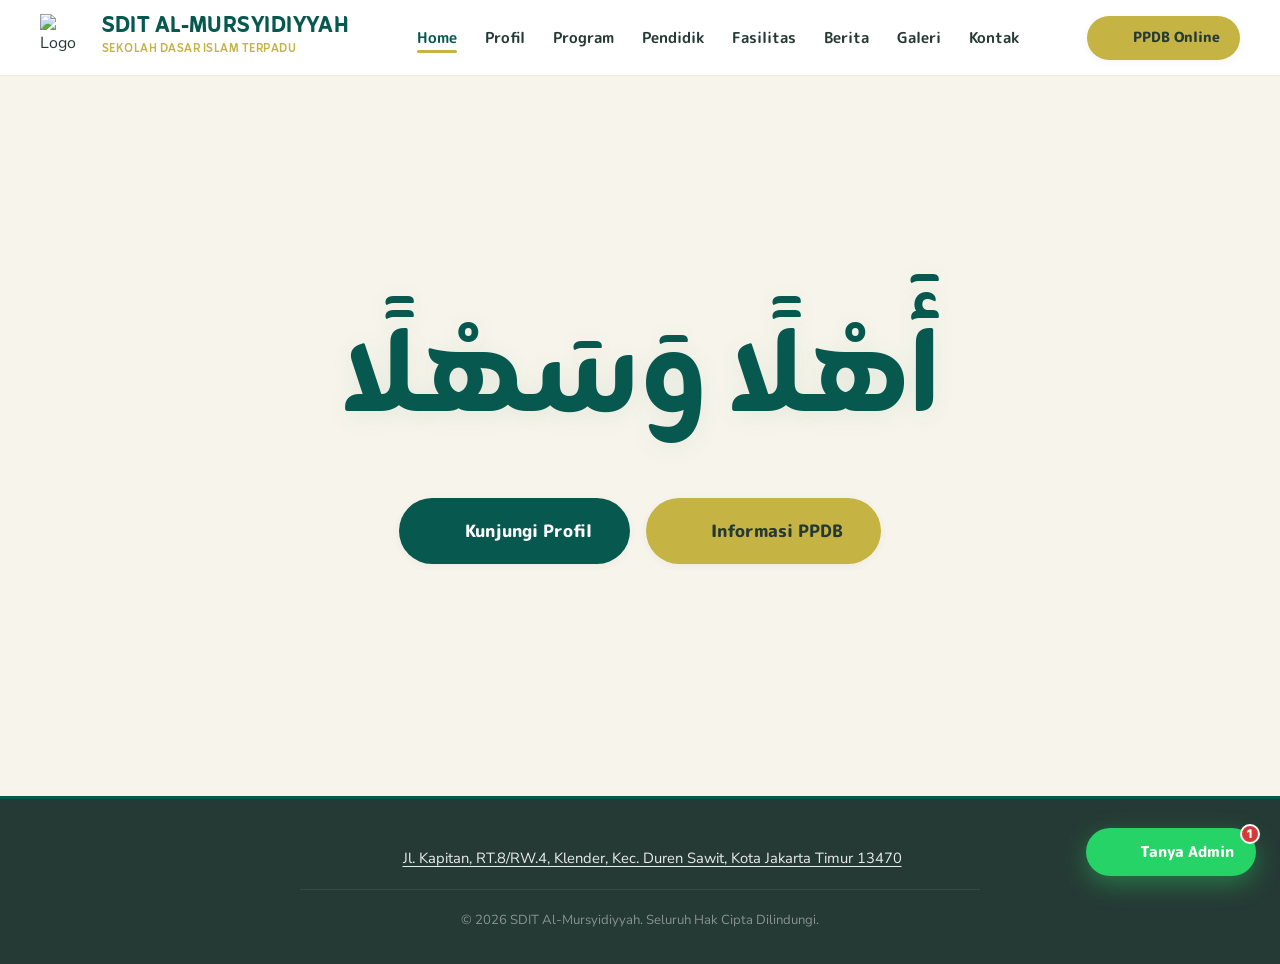
==== index.html @ 0f5ece5f "feat(kerangka): Rilis kerangka website profil sekolah & PPDB SDIT Al-Mursyidiyyah (WhatsApp resmi: 0" ====
<!DOCTYPE html>
<html lang="id">
<head>
  <meta charset="UTF-8">
  <meta name="viewport" content="width=device-width, initial-scale=1.0">
  <meta name="description" content="SDIT Al-Mursyidiyyah — Cendekia Beriman yang Berakhlak Mulia. Sekolah Dasar Islam Terpadu modern, unggul dalam iman, akhlak, dan ilmu pengetahuan.">
  <title>SDIT Al-Mursyidiyyah — Cendekia Beriman yang Berakhlak Mulia</title>

  <!-- Google Fonts: M PLUS Rounded 1c (ExtraBold 800), Nunito Sans & Zain (Arabic) -->
  <link rel="preconnect" href="https://fonts.googleapis.com">
  <link rel="preconnect" href="https://fonts.gstatic.com" crossorigin>
  <link href="https://fonts.googleapis.com/css2?family=M+PLUS+Rounded+1c:wght@700;800;900&family=Nunito+Sans:ital,wght@0,400;0,600;0,700;0,800;1,400;1,600&family=Zain:wght@400;700;800;900&display=swap" rel="stylesheet">

  <!-- Lucide Icons -->
  <script src="https://unpkg.com/lucide@latest" defer></script>

  <!-- Stylesheet -->
  <link rel="stylesheet" href="assets/css/style.css?v=3.6">
  <link rel="icon" type="image/png" href="assets/img/logo-transparent.png">
</head>
<body>

  <!-- Navbar -->
  <header class="navbar">
    <div class="container navbar-inner">
      <a href="index.html" class="brand">
        <img src="assets/img/logo-transparent.png" alt="Logo SDIT Al-Mursyidiyyah" class="brand-logo">
        <div class="brand-text">
          <span class="brand-title">SDIT AL-MURSYIDIYYAH</span>
          <span class="brand-subtitle">Sekolah Dasar Islam Terpadu</span>
        </div>
      </a>

      <nav>
        <ul class="nav-menu">
          <li><a href="index.html" class="nav-link active">Home</a></li>
          <li><a href="profil.html" class="nav-link">Profil</a></li>
          <li><a href="program.html" class="nav-link">Program</a></li>
          <li><a href="guru.html" class="nav-link">Pendidik</a></li>
          <li><a href="fasilitas.html" class="nav-link">Fasilitas</a></li>
          <li><a href="berita.html" class="nav-link">Berita</a></li>
          <li><a href="galeri.html" class="nav-link">Galeri</a></li>
          <li><a href="kontak.html" class="nav-link">Kontak</a></li>
        </ul>
      </nav>

      <div class="nav-cta">
        <a href="ppdb.html" class="btn btn-gold btn-sm">
          <i data-lucide="graduation-cap" style="width:16px;height:16px;"></i>
          PPDB Online
        </a>
      </div>

      <button class="nav-toggle" aria-label="Buka Menu Navigasi">
        <i data-lucide="menu" style="width:28px;height:28px;"></i>
      </button>
    </div>

    <!-- Mobile Navigation Drawer -->
    <div class="mobile-nav">
      <ul class="mobile-nav-list">
        <li><a href="index.html" class="mobile-nav-link active">Home</a></li>
        <li><a href="profil.html" class="mobile-nav-link">Profil Sekolah</a></li>
        <li><a href="program.html" class="mobile-nav-link">Program Pendidikan</a></li>
        <li><a href="guru.html" class="mobile-nav-link">Tenaga Pendidik</a></li>
        <li><a href="fasilitas.html" class="mobile-nav-link">Fasilitas</a></li>
        <li><a href="berita.html" class="mobile-nav-link">Berita & Kegiatan</a></li>
        <li><a href="galeri.html" class="mobile-nav-link">Galeri Foto</a></li>
        <li><a href="kontak.html" class="mobile-nav-link">Kontak</a></li>
      </ul>
      <a href="ppdb.html" class="btn btn-gold" style="width:100%;">
        <i data-lucide="graduation-cap" style="width:18px;height:18px;"></i>
        Daftar PPDB Online
      </a>
    </div>
  </header>

  <main>
    <!-- WELCOME (Ahlan wa Sahlan) -->
    <section class="welcome-strip welcome-hero">
      <div class="container">
        <div class="welcome-inner">
          <h1 class="welcome-arabic typewriter-welcome" dir="rtl" lang="ar" aria-label="أَهْلًا وَسَهْلًا">
            <span class="typewriter-text" id="ahlanTypewriter">أَهْلًا وَسَهْلًا</span>
          </h1>
          <div class="btn-group" style="margin-top: 2.25rem; justify-content: center;">
            <a href="profil.html" class="btn btn-primary btn-lg">
              <i data-lucide="compass" style="width:18px;height:18px;"></i>
              Kunjungi Profil
            </a>
            <a href="ppdb.html" class="btn btn-gold btn-lg">
              <i data-lucide="user-plus" style="width:18px;height:18px;"></i>
              Informasi PPDB
            </a>
          </div>
        </div>
      </div>
    </section>
  </main>

  <!-- FOOTER -->
  <footer class="footer">
    <div class="container">
      <div class="footer-simple">
        <div class="footer-simple-contact">
          <a href="https://www.google.com/maps/search/?api=1&query=SDIT+Al-Mursyidiyyah+Klender+Duren+Sawit+Jakarta+Timur" target="_blank" title="Buka di Google Maps">
            <i data-lucide="map-pin" style="width:16px;height:16px;color:var(--color-gold);flex-shrink:0;"></i>
            <span>Jl. Kapitan, RT.8/RW.4, Klender, Kec. Duren Sawit, Kota Jakarta Timur 13470</span>
          </a>
        </div>

        <div class="footer-simple-bottom">
          © 2026 SDIT Al-Mursyidiyyah. Seluruh Hak Cipta Dilindungi.
        </div>
      </div>
    </div>
  </footer>

  <!-- WhatsApp Floating Pill -->
  <a href="https://wa.me/6281380327256?text=Halo%20SDIT%20Al-Mursyidiyyah,%20saya%20ingin%20bertanya%20informasi%20sekolah" target="_blank" class="whatsapp-float">
    <i data-lucide="message-circle" style="width:20px;height:20px;"></i>
    <span>Chat WhatsApp</span>
  </a>

  <!-- Scripts -->
  <script src="assets/js/main.js"></script>
  <script src="assets/js/wa-widget.js"></script>
  <script>
    lucide.createIcons();
  </script>
</body>
</html>
---- assets/css/style.css ----
@import url('https://fonts.googleapis.com/css2?family=Great+Vibes&display=swap');

/* ==========================================================================
   SDIT AL-MURSYIDIYYAH — OFFICIAL DESIGN SYSTEM & STYLESHEET
   Brand Colors:
     - Emerald:     #07594F
     - Gold:        #C5B344
     - Ivory:       #F7F5EB
     - Dark Forest: #263A35
     - White:       #FFFFFF
   Typography:
     - School Brand / Title: 'Zain', sans-serif
     - Heading:              'M PLUS Rounded 1c', sans-serif (800 ExtraBold)
     - Body:                 'Nunito Sans', sans-serif (400, 600, 700)
     - Arabic:               'Zain', sans-serif
   ========================================================================== */

/* --- ROOT VARIABLES --- */
:root {
  --color-emerald: #07594F;
  --color-emerald-dark: #053e37;
  --color-emerald-light: #0b786a;
  --color-emerald-surface: #e9f3f1;
  --color-emerald-subtle: rgba(7, 89, 79, 0.08);

  --color-gold: #C5B344;
  --color-gold-hover: #b09f3b;
  --color-gold-light: #fbf7e6;
  --color-gold-subtle: rgba(197, 179, 68, 0.15);

  --color-ivory: #F7F5EB;
  --color-ivory-dark: #ebe7d6;

  --color-dark-forest: #263A35;
  --color-dark-forest-muted: #4e635d;

  --color-white: #FFFFFF;
  --color-border: #e2dfcf;
  --color-border-light: #ece9db;

  --font-school-brand: 'Zain', sans-serif;
  --font-heading: 'M PLUS Rounded 1c', -apple-system, BlinkMacSystemFont, "Segoe UI", Roboto, sans-serif;
  --font-body: 'Nunito Sans', -apple-system, BlinkMacSystemFont, "Segoe UI", Roboto, sans-serif;
  --font-arabic: 'Zain', sans-serif;
  --font-tagline-script: 'Great Vibes', cursive;
  --color-tagline-gold: #F7D56B;

  --shadow-sm: 0 2px 8px rgba(38, 58, 53, 0.05);
  --shadow-md: 0 6px 20px rgba(38, 58, 53, 0.08);
  --shadow-lg: 0 14px 36px rgba(38, 58, 53, 0.12);
  --shadow-gold: 0 8px 24px rgba(197, 179, 68, 0.25);
  --shadow-emerald: 0 8px 24px rgba(7, 89, 79, 0.25);

  --radius-sm: 8px;
  --radius-md: 14px;
  --radius-lg: 22px;
  --radius-full: 9999px;

  --transition: all 0.25s cubic-bezier(0.16, 1, 0.3, 1);
}

/* --- RESET & GLOBAL BASE --- */
*, *::before, *::after {
  box-sizing: border-box;
  margin: 0;
  padding: 0;
}

html {
  scroll-behavior: smooth;
  font-size: 16px;
  -webkit-font-smoothing: antialiased;
  -moz-osx-font-smoothing: grayscale;
}

body {
  font-family: var(--font-body);
  background-color: var(--color-ivory);
  color: var(--color-dark-forest);
  line-height: 1.65;
  overflow-x: hidden;
  min-height: 100vh;
  display: flex;
  flex-direction: column;
}

main {
  flex: 1;
  display: flex;
  flex-direction: column;
}

img {
  max-width: 100%;
  height: auto;
  display: block;
}

a {
  color: inherit;
  text-decoration: none;
  transition: var(--transition);
}

button, input, select, textarea {
  font-family: inherit;
  font-size: inherit;
}

/* --- TYPOGRAPHY --- */
h1, h2, h3, h4, h5, h6 {
  font-family: var(--font-heading);
  font-weight: 800;
  color: var(--color-emerald);
  line-height: 1.25;
  letter-spacing: -0.01em;
}

h1 { font-size: clamp(2rem, 4vw, 3.25rem); }
h2 { font-size: clamp(1.65rem, 3vw, 2.35rem); }
h3 { font-size: clamp(1.25rem, 2vw, 1.65rem); }
h4 { font-size: 1.2rem; }
h5 { font-size: 1rem; }

p {
  color: var(--color-dark-forest-muted);
  font-size: 1.05rem;
  margin-bottom: 1rem;
}
p:last-child {
  margin-bottom: 0;
}

/* --- UTILITY TYPOGRAPHY CLASSES --- */
.font-school-title,
.school-brand-font {
  font-family: var(--font-school-brand) !important;
  letter-spacing: 0.02em;
}

/* --- CONTAINER & LAYOUT --- */
.container {
  width: 100%;
  max-width: 1200px;
  margin-left: auto;
  margin-right: auto;
  padding-left: 1.5rem;
  padding-right: 1.5rem;
}

.container-narrow {
  max-width: 900px;
}

.section {
  padding-top: clamp(4rem, 7vw, 6.5rem);
  padding-bottom: clamp(4rem, 7vw, 6.5rem);
  position: relative;
}

.section-white {
  background-color: var(--color-white);
}

.section-ivory {
  background-color: var(--color-ivory);
}

.section-emerald {
  background-color: var(--color-emerald);
  color: var(--color-white);
}

.section-emerald h1,
.section-emerald h2,
.section-emerald h3 {
  color: var(--color-white);
}

.section-emerald p {
  color: rgba(255, 255, 255, 0.88);
}

/* --- SECTION HEADER (Clean & Minimal) --- */
.section-header {
  text-align: center;
  max-width: 720px;
  margin: 0 auto clamp(2.5rem, 4vw, 3.75rem);
}

.section-badge {
  display: inline-flex;
  align-items: center;
  gap: 0.5rem;
  padding: 0.35rem 1rem;
  background-color: var(--color-emerald-subtle);
  color: var(--color-emerald);
  font-family: var(--font-heading);
  font-weight: 800;
  font-size: 0.82rem;
  text-transform: uppercase;
  letter-spacing: 0.08em;
  border-radius: var(--radius-full);
  margin-bottom: 0.9rem;
}

.section-badge.badge-gold {
  background-color: var(--color-gold-subtle);
  color: #8c7e26;
}

.section-header h2 {
  margin-bottom: 0.85rem;
}

.section-header p {
  font-size: 1.1rem;
  color: var(--color-dark-forest-muted);
}

/* --- BUTTONS --- */
.btn {
  display: inline-flex;
  align-items: center;
  justify-content: center;
  gap: 0.6rem;
  padding: 0.85rem 1.75rem;
  font-family: var(--font-heading);
  font-weight: 800;
  font-size: 0.95rem;
  border-radius: var(--radius-full);
  border: 2px solid transparent;
  cursor: pointer;
  transition: var(--transition);
  text-align: center;
  white-space: nowrap;
}

.btn-primary {
  background-color: var(--color-emerald);
  color: var(--color-white);
  box-shadow: var(--shadow-sm);
}
.btn-primary:hover {
  background-color: var(--color-emerald-dark);
  color: var(--color-white);
  transform: translateY(-2px);
  box-shadow: var(--shadow-emerald);
}

.btn-gold {
  background-color: var(--color-gold);
  color: var(--color-dark-forest);
  box-shadow: var(--shadow-sm);
}
.btn-gold:hover {
  background-color: var(--color-gold-hover);
  color: var(--color-dark-forest);
  transform: translateY(-2px);
  box-shadow: var(--shadow-gold);
}

.btn-outline-white {
  background-color: transparent;
  color: var(--color-white);
  border-color: rgba(255, 255, 255, 0.6);
}
.btn-outline-white:hover {
  background-color: var(--color-white);
  color: var(--color-emerald);
  border-color: var(--color-white);
  transform: translateY(-2px);
}

.btn-outline-emerald {
  background-color: transparent;
  color: var(--color-emerald);
  border-color: var(--color-emerald);
}
.btn-outline-emerald:hover {
  background-color: var(--color-emerald);
  color: var(--color-white);
  transform: translateY(-2px);
}

.btn-sm {
  padding: 0.55rem 1.15rem;
  font-size: 0.85rem;
}

.btn-lg {
  padding: 1.05rem 2.25rem;
  font-size: 1.05rem;
}

.btn-group {
  display: flex;
  flex-wrap: wrap;
  align-items: center;
  gap: 1rem;
}

/* --- TOP ANNOUNCEMENT BAR --- */
.top-bar {
  background-color: var(--color-dark-forest);
  color: rgba(255, 255, 255, 0.85);
  font-size: 0.825rem;
  padding: 0.45rem 0;
  border-bottom: 1px solid rgba(255, 255, 255, 0.08);
}
.top-bar .container {
  display: flex;
  justify-content: space-between;
  align-items: center;
  flex-wrap: wrap;
  gap: 0.5rem;
}
.top-info {
  display: flex;
  align-items: center;
  gap: 1.25rem;
}
.top-info-item {
  display: inline-flex;
  align-items: center;
  gap: 0.4rem;
}
.top-tagline-text {
  font-family: var(--font-heading);
  font-weight: 700;
  color: var(--color-gold);
}

/* --- NAVBAR --- */
.navbar {
  position: sticky;
  top: 0;
  z-index: 1000;
  background-color: rgba(255, 255, 255, 0.96);
  backdrop-filter: blur(12px);
  -webkit-backdrop-filter: blur(12px);
  border-bottom: 1px solid var(--color-border-light);
  transition: var(--transition);
}

.navbar.scrolled {
  box-shadow: var(--shadow-md);
  background-color: rgba(255, 255, 255, 0.98);
}

.navbar-inner {
  display: flex;
  align-items: center;
  justify-content: space-between;
  padding: 0.85rem 0;
}

.brand {
  display: flex;
  align-items: center;
  gap: 0.85rem;
}

.brand-logo {
  width: 48px;
  height: 48px;
  object-fit: contain;
  transition: var(--transition);
}

.brand-text {
  display: flex;
  flex-direction: column;
}

.brand-title {
  font-family: var(--font-school-brand);
  font-weight: 800;
  font-size: 1.35rem;
  color: var(--color-emerald);
  letter-spacing: 0.02em;
  line-height: 1.1;
  white-space: nowrap;
}

.brand-subtitle {
  font-family: var(--font-school-brand);
  font-size: 0.78rem;
  font-weight: 700;
  color: var(--color-gold);
  letter-spacing: 0.04em;
  text-transform: uppercase;
}

.nav-menu {
  display: flex;
  align-items: center;
  list-style: none;
  gap: 1.75rem;
}

.nav-link {
  font-family: var(--font-heading);
  font-weight: 700;
  font-size: 0.92rem;
  color: var(--color-dark-forest);
  padding: 0.35rem 0;
  position: relative;
}

.nav-link::after {
  content: '';
  position: absolute;
  bottom: 0;
  left: 0;
  width: 0;
  height: 2.5px;
  background-color: var(--color-gold);
  border-radius: var(--radius-full);
  transition: var(--transition);
}

.nav-link:hover {
  color: var(--color-emerald);
}

.nav-link:hover::after,
.nav-link.active::after {
  width: 100%;
}

.nav-link.active {
  color: var(--color-emerald);
}

.nav-cta {
  display: flex;
  align-items: center;
}

.nav-toggle {
  display: none;
  background: none;
  border: none;
  cursor: pointer;
  padding: 0.5rem;
  color: var(--color-emerald);
}

/* Mobile Drawer */
.mobile-nav {
  display: none;
  background-color: var(--color-white);
  border-bottom: 1px solid var(--color-border);
  padding: 1.25rem 1.5rem 1.75rem;
}

.mobile-nav.open {
  display: block;
}

.mobile-nav-list {
  list-style: none;
  display: flex;
  flex-direction: column;
  gap: 0.85rem;
  margin-bottom: 1.25rem;
}

.mobile-nav-link {
  font-family: var(--font-heading);
  font-weight: 700;
  font-size: 1.05rem;
  color: var(--color-dark-forest);
  display: block;
  padding: 0.45rem 0;
  border-bottom: 1px dashed var(--color-border-light);
}

.mobile-nav-link.active {
  color: var(--color-emerald);
  font-weight: 800;
}

/* --- HERO SECTION --- */
.hero {
  position: relative;
  min-height: 75vh;
  display: flex;
  align-items: center;
  background: linear-gradient(135deg, #07594F 0%, #1c322c 100%);
  color: var(--color-white);
  padding: clamp(4rem, 8vw, 6.5rem) 0;
  overflow: hidden;
}

.hero-overlay-pattern {
  position: absolute;
  top: 0;
  left: 0;
  right: 0;
  bottom: 0;
  background-image: radial-gradient(rgba(197, 179, 68, 0.12) 1px, transparent 1px);
  background-size: 28px 28px;
  pointer-events: none;
}

.hero-grid {
  display: grid;
  grid-template-columns: 1.15fr 0.85fr;
  align-items: center;
  gap: 3.5rem;
  position: relative;
  z-index: 2;
}

.hero-badge-tagline {
  display: inline-flex;
  align-items: center;
  gap: 0.6rem;
  padding: 0.45rem 1.25rem;
  background-color: rgba(197, 179, 68, 0.22);
  border: 1px solid rgba(197, 179, 68, 0.45);
  color: #ffea79;
  border-radius: var(--radius-full);
  font-family: var(--font-heading);
  font-weight: 800;
  font-size: 0.88rem;
  letter-spacing: 0.04em;
  margin-bottom: 1.25rem;
}

.hero-title {
  font-family: var(--font-school-brand);
  font-weight: 900;
  color: var(--color-white);
  font-size: clamp(1.25rem, 3.2vw, 3.1rem);
  line-height: 1.15;
  margin-bottom: 1.25rem;
  margin-left: -14px;
  letter-spacing: 0.01em;
  white-space: nowrap;
  hyphens: none;
  -webkit-hyphens: none;
  text-align: left;
}

.hero-title span {
  color: var(--color-gold);
}

.hero-desc {
  font-family: var(--font-tagline-script);
  font-size: clamp(2rem, 4.2vw, 2.85rem);
  font-weight: 500;
  color: var(--color-tagline-gold);
  line-height: 1.35;
  letter-spacing: 0.015em;
  max-width: 620px;
  margin-bottom: 2.25rem;
  text-shadow: 0 3px 6px rgba(0, 0, 0, 0.4), 0 1px 2px rgba(0, 0, 0, 0.6);
}

.hero-media-wrapper {
  position: relative;
}

.hero-card-image {
  border-radius: var(--radius-lg);
  overflow: hidden;
  box-shadow: 0 20px 45px rgba(0, 0, 0, 0.35);
  border: 4px solid rgba(255, 255, 255, 0.15);
  position: relative;
}

.hero-card-image img {
  width: 100%;
  height: 440px;
  object-fit: cover;
  transition: transform 0.6s ease;
}

.hero-card-image:hover img {
  transform: scale(1.03);
}

.hero-floating-stat {
  position: absolute;
  bottom: -20px;
  left: -20px;
  background-color: var(--color-white);
  color: var(--color-dark-forest);
  padding: 1.1rem 1.5rem;
  border-radius: var(--radius-md);
  box-shadow: var(--shadow-lg);
  display: flex;
  align-items: center;
  gap: 1rem;
  border-left: 5px solid var(--color-gold);
  z-index: 3;
}

.stat-icon {
  width: 44px;
  height: 44px;
  border-radius: var(--radius-sm);
  background-color: var(--color-gold-light);
  color: var(--color-gold);
  display: flex;
  align-items: center;
  justify-content: center;
  font-size: 1.4rem;
}

.stat-content {
  display: flex;
  flex-direction: column;
}

.stat-number {
  font-family: var(--font-heading);
  font-weight: 800;
  font-size: 1.25rem;
  color: var(--color-emerald);
  line-height: 1.1;
}

.stat-label {
  font-size: 0.8rem;
  color: var(--color-dark-forest-muted);
  font-weight: 600;
}

/* --- WELCOME STRIP / HERO (Ahlan wa Sahlan Landing) --- */
.welcome-strip {
  background-color: var(--color-white);
  border-bottom: 1px solid var(--color-border-light);
  padding: 2.25rem 1.5rem;
  text-align: center;
}

.welcome-strip.welcome-hero {
  flex: 1;
  display: flex;
  align-items: center;
  justify-content: center;
  min-height: calc(100vh - 180px);
  padding: clamp(3.5rem, 10vh, 7.5rem) 1.5rem;
  background-color: var(--color-ivory);
  border-bottom: none;
}

.welcome-inner {
  max-width: 820px;
  margin: 0 auto;
  display: flex;
  flex-direction: column;
  align-items: center;
  gap: 0.6rem;
}

.welcome-arabic {
  font-family: var(--font-arabic);
  font-weight: 800;
  font-size: clamp(2.2rem, 7vw, 4.5rem);
  color: var(--color-emerald);
  line-height: 1.25;
  margin: 0;
  white-space: nowrap;
  text-align: center;
}

.welcome-strip.welcome-hero .welcome-arabic {
  font-size: clamp(2.2rem, 11vw, 7.5rem);
  line-height: 1.2;
  text-shadow: 0 4px 24px rgba(7, 89, 79, 0.08);
  white-space: nowrap;
  text-align: center;
}

/* Typewriter Animation for Ahlan Wa Sahlan */
.typewriter-welcome {
  display: inline-flex;
  align-items: baseline;
  justify-content: center;
  min-height: 1.2em;
  position: relative;
}

.typewriter-text {
  display: inline;
}

.welcome-meaning {
  font-family: var(--font-heading);
  font-weight: 700;
  font-size: clamp(1rem, 2vw, 1.2rem);
  color: var(--color-gold);
  letter-spacing: 0.05em;
  text-transform: uppercase;
  margin: 0;
}

/* --- STATS STRIP (Legacy fallback) --- */
.stats-strip {
  background-color: var(--color-white);
  border-bottom: 1px solid var(--color-border-light);
  padding: 2.25rem 0;
}

.stats-grid {
  display: grid;
  grid-template-columns: repeat(4, 1fr);
  gap: 2rem;
  text-align: center;
}

.stat-item {
  display: flex;
  flex-direction: column;
  align-items: center;
  gap: 0.35rem;
}

.stat-val {
  font-family: var(--font-heading);
  font-weight: 800;
  font-size: 2.25rem;
  color: var(--color-emerald);
  line-height: 1;
}

.stat-text {
  font-size: 0.95rem;
  font-weight: 600;
  color: var(--color-dark-forest-muted);
}

/* --- CARDS & GRIDS (Clean & Spaced) --- */
.grid-2 {
  display: grid;
  grid-template-columns: repeat(2, 1fr);
  gap: 2.5rem;
}

.grid-3 {
  display: grid;
  grid-template-columns: repeat(3, 1fr);
  gap: 2.25rem;
}

.grid-4 {
  display: grid;
  grid-template-columns: repeat(4, 1fr);
  gap: 1.75rem;
}

.card {
  background-color: var(--color-white);
  border-radius: var(--radius-md);
  border: 1px solid var(--color-border-light);
  overflow: hidden;
  box-shadow: var(--shadow-sm);
  transition: var(--transition);
  display: flex;
  flex-direction: column;
}

.card:hover {
  transform: translateY(-5px);
  box-shadow: var(--shadow-md);
  border-color: var(--color-border);
}

.card-media {
  position: relative;
  height: 220px;
  overflow: hidden;
}

.card-media img {
  width: 100%;
  height: 100%;
  object-fit: cover;
  transition: transform 0.5s ease;
}

.card:hover .card-media img {
  transform: scale(1.05);
}

.card-media-badge {
  position: absolute;
  top: 1rem;
  left: 1rem;
  background-color: var(--color-emerald);
  color: var(--color-white);
  font-family: var(--font-heading);
  font-weight: 800;
  font-size: 0.75rem;
  padding: 0.3rem 0.85rem;
  border-radius: var(--radius-full);
}

.card-body {
  padding: 1.75rem;
  flex: 1;
  display: flex;
  flex-direction: column;
}

.card-title {
  margin-bottom: 0.65rem;
  font-size: 1.25rem;
  color: var(--color-emerald);
}

.card-title:last-child {
  margin-bottom: 0;
}

.card-text {
  font-size: 0.98rem;
  color: var(--color-dark-forest-muted);
  line-height: 1.6;
  margin-bottom: 1.25rem;
  flex: 1;
}

.card-link {
  display: inline-flex;
  align-items: center;
  gap: 0.4rem;
  font-family: var(--font-heading);
  font-weight: 800;
  font-size: 0.9rem;
  color: var(--color-emerald);
}
.card-link:hover {
  color: var(--color-gold);
  transform: translateX(4px);
}

/* --- VISI & MISI CALLOUT BOX (Exact Brand Banner Font Match) --- */
.brand-identity-box {
  background-color: var(--color-white);
  border-radius: var(--radius-lg);
  border: 2px solid var(--color-border-light);
  box-shadow: var(--shadow-md);
  padding: clamp(2rem, 5vw, 3.5rem);
  position: relative;
  overflow: hidden;
}

.brand-identity-box::before {
  content: '';
  position: absolute;
  top: 0;
  left: 0;
  right: 0;
  height: 6px;
  background: linear-gradient(90deg, var(--color-emerald) 0%, var(--color-gold) 100%);
}

.tagline-banner {
  text-align: center;
  padding-bottom: 2.25rem;
  margin-bottom: 2.25rem;
  border-bottom: 1px solid var(--color-border-light);
}

.tagline-banner-label {
  font-size: 0.85rem;
  font-weight: 700;
  color: var(--color-gold);
  text-transform: uppercase;
  letter-spacing: 0.12em;
  margin-bottom: 0.5rem;
}

.tagline-banner-text {
  font-family: var(--font-tagline-script);
  font-weight: 500;
  font-size: clamp(2.2rem, 4.5vw, 3.2rem);
  color: var(--color-emerald);
  line-height: 1.3;
}

.tagline-banner-sub {
  color: var(--color-dark-forest-muted);
  font-size: 1.05rem;
  margin-top: 0.5rem;
}

.tagline-motto-text {
  font-family: var(--font-tagline-script);
  font-size: clamp(2.35rem, 5.5vw, 4rem);
  font-weight: 400;
  color: var(--color-tagline-gold);
  line-height: 1.35;
  text-shadow: 0 3px 12px rgba(0, 0, 0, 0.45);
  letter-spacing: 0.02em;
  margin: 0;
}

.tagline-motto-text span {
  display: block;
}

.visimisi-grid {
  display: grid;
  grid-template-columns: 1fr 1fr;
  gap: 3rem;
}

/* --- VISI, MISI & SAMBUTAN TRI-GRID (Side-by-Side) --- */
.visimisi-tri-grid {
  display: grid;
  grid-template-columns: repeat(3, 1fr);
  gap: 2rem;
  align-items: stretch;
}

.visimisi-card {
  background: var(--color-white);
  border: 1px solid var(--color-border-light);
  border-radius: var(--radius-md);
  padding: 2.25rem 1.75rem;
  box-shadow: var(--shadow-sm);
  display: flex;
  flex-direction: column;
  height: 100%;
  transition: var(--transition);
}

.visimisi-card:hover {
  box-shadow: var(--shadow-md);
  border-color: rgba(7, 89, 79, 0.2);
}

.visimisi-card .visimisi-header {
  display: flex;
  align-items: center;
  gap: 0.75rem;
  margin-bottom: 1.25rem;
  padding-bottom: 0.85rem;
  border-bottom: 2px solid var(--color-emerald-surface);
}

.visimisi-card .visimisi-header h3 {
  font-size: 1.2rem;
  color: var(--color-emerald);
  margin: 0;
  letter-spacing: 0.02em;
}

.visimisi-card .visimisi-dot {
  width: 12px;
  height: 12px;
  min-width: 12px;
  border-radius: 50%;
  background-color: var(--color-gold);
}

.visimisi-card .visimisi-content {
  font-size: 0.98rem;
  line-height: 1.7;
  color: var(--color-dark-forest);
  margin: 0;
}

.visimisi-card .misi-list {
  list-style: none;
  display: flex;
  flex-direction: column;
  gap: 0.95rem;
  margin: 0;
  padding: 0;
}

.visimisi-card .misi-item {
  display: flex;
  align-items: flex-start;
  gap: 0.75rem;
  font-size: 0.95rem;
  line-height: 1.55;
  color: var(--color-dark-forest);
}

.visimisi-card .misi-num {
  display: inline-flex;
  align-items: center;
  justify-content: center;
  width: 26px;
  height: 26px;
  min-width: 26px;
  border-radius: 50%;
  background-color: var(--color-emerald-surface);
  color: var(--color-emerald);
  font-family: var(--font-heading);
  font-weight: 800;
  font-size: 0.82rem;
  margin-top: 1px;
}

.visimisi-card .sambutan-quote {
  font-size: 0.92rem;
  line-height: 1.7;
  color: var(--color-dark-forest);
  font-style: italic;
  border-left: 3px solid var(--color-gold);
  padding-left: 1rem;
  margin: 0 0 1.15rem 0;
  flex: 1;
}

.visimisi-card .sambutan-closing {
  font-size: 0.85rem;
  color: var(--color-dark-forest-muted);
  margin: 0;
}

@media (max-width: 992px) {
  .visimisi-tri-grid {
    grid-template-columns: 1fr;
    gap: 1.75rem;
  }
}

.visimisi-col {
  display: flex;
  flex-direction: column;
}

.visimisi-header {
  display: flex;
  align-items: center;
  gap: 0.85rem;
  margin-bottom: 1.25rem;
}

.visimisi-dot {
  width: 14px;
  height: 14px;
  border-radius: 50%;
  background-color: var(--color-gold);
}

.visimisi-header h3 {
  font-size: 1.5rem;
  color: var(--color-emerald);
}

.visimisi-content {
  font-size: 1.05rem;
  line-height: 1.7;
  color: var(--color-dark-forest);
}

.misi-list {
  list-style: none;
  display: flex;
  flex-direction: column;
  gap: 1.1rem;
}

.misi-item {
  display: flex;
  align-items: flex-start;
  gap: 0.85rem;
  font-size: 1.05rem;
  line-height: 1.6;
}

.misi-num {
  display: inline-flex;
  align-items: center;
  justify-content: center;
  width: 28px;
  height: 28px;
  min-width: 28px;
  border-radius: 50%;
  background-color: var(--color-emerald-surface);
  color: var(--color-emerald);
  font-family: var(--font-heading);
  font-weight: 800;
  font-size: 0.85rem;
  margin-top: 2px;
}

/* --- FACILITY GRID --- */
.facility-grid {
  display: grid;
  grid-template-columns: repeat(4, 1fr);
  gap: 1.5rem;
}

.facility-card {
  position: relative;
  border-radius: var(--radius-md);
  overflow: hidden;
  height: 280px;
  box-shadow: var(--shadow-sm);
  transition: var(--transition);
}

.facility-card img {
  width: 100%;
  height: 100%;
  object-fit: cover;
  transition: transform 0.6s cubic-bezier(0.16, 1, 0.3, 1);
}

.facility-overlay {
  position: absolute;
  inset: 0;
  background: linear-gradient(180deg, transparent 40%, rgba(7, 89, 79, 0.95) 100%);
  display: flex;
  flex-direction: column;
  justify-content: flex-end;
  padding: 1.5rem;
  color: var(--color-white);
  transition: var(--transition);
}

.facility-card:hover img {
  transform: scale(1.08);
}

.facility-card:hover .facility-overlay {
  background: linear-gradient(180deg, rgba(7, 89, 79, 0.3) 0%, rgba(7, 89, 79, 0.98) 100%);
}

.facility-title {
  color: var(--color-white);
  font-size: 1.15rem;
  margin-bottom: 0.25rem;
}

.facility-desc {
  font-size: 0.85rem;
  color: rgba(255, 255, 255, 0.85);
  margin-bottom: 0;
  line-height: 1.4;
}

/* --- GALLERY GRID & LIGHTBOX --- */
.gallery-filter {
  display: flex;
  justify-content: center;
  flex-wrap: wrap;
  gap: 0.65rem;
  margin-bottom: 2.5rem;
}

.filter-btn {
  background-color: var(--color-white);
  border: 1px solid var(--color-border);
  padding: 0.5rem 1.25rem;
  border-radius: var(--radius-full);
  font-family: var(--font-heading);
  font-weight: 700;
  font-size: 0.88rem;
  color: var(--color-dark-forest);
  cursor: pointer;
  transition: var(--transition);
}

.filter-btn:hover,
.filter-btn.active {
  background-color: var(--color-emerald);
  color: var(--color-white);
  border-color: var(--color-emerald);
}

.gallery-grid {
  display: grid;
  grid-template-columns: repeat(3, 1fr);
  gap: 1.5rem;
}

.gallery-item {
  position: relative;
  border-radius: var(--radius-md);
  overflow: hidden;
  height: 260px;
  cursor: pointer;
  box-shadow: var(--shadow-sm);
}

.gallery-item img {
  width: 100%;
  height: 100%;
  object-fit: cover;
  transition: transform 0.5s ease;
}

.gallery-item-overlay {
  position: absolute;
  inset: 0;
  background: rgba(7, 89, 79, 0.82);
  color: var(--color-white);
  display: flex;
  flex-direction: column;
  align-items: center;
  justify-content: center;
  opacity: 0;
  transition: var(--transition);
  padding: 1.5rem;
  text-align: center;
}

.gallery-item:hover img {
  transform: scale(1.06);
}

.gallery-item:hover .gallery-item-overlay {
  opacity: 1;
}

.gallery-item-title {
  color: var(--color-white);
  font-size: 1.1rem;
  margin-bottom: 0.35rem;
}

.gallery-item-tag {
  color: var(--color-gold);
  font-size: 0.8rem;
  font-weight: 700;
  text-transform: uppercase;
}

/* Lightbox Modal */
.lightbox {
  position: fixed;
  inset: 0;
  z-index: 2000;
  background: rgba(0, 0, 0, 0.92);
  display: none;
  align-items: center;
  justify-content: center;
  padding: 2rem;
}

.lightbox.active {
  display: flex;
}

.lightbox-content {
  max-width: 900px;
  max-height: 85vh;
  position: relative;
  text-align: center;
}

.lightbox-img {
  max-width: 100%;
  max-height: 75vh;
  border-radius: var(--radius-sm);
  box-shadow: 0 10px 40px rgba(0, 0, 0, 0.5);
}

.lightbox-caption {
  color: var(--color-white);
  font-family: var(--font-heading);
  font-size: 1.1rem;
  margin-top: 1rem;
}

.lightbox-close {
  position: absolute;
  top: 1.5rem;
  right: 1.5rem;
  background: none;
  border: none;
  color: var(--color-white);
  font-size: 2.2rem;
  cursor: pointer;
  line-height: 1;
}

/* --- NEWS & ARTICLES --- */
.news-grid {
  display: grid;
  grid-template-columns: repeat(3, 1fr);
  gap: 2rem;
}

.news-card {
  background-color: var(--color-white);
  border-radius: var(--radius-md);
  border: 1px solid var(--color-border-light);
  overflow: hidden;
  box-shadow: var(--shadow-sm);
  transition: var(--transition);
  display: flex;
  flex-direction: column;
}

.news-card:hover {
  transform: translateY(-5px);
  box-shadow: var(--shadow-md);
}

.news-thumb {
  height: 200px;
  position: relative;
  overflow: hidden;
}

.news-thumb img {
  width: 100%;
  height: 100%;
  object-fit: cover;
  transition: transform 0.5s ease;
}

.news-card:hover .news-thumb img {
  transform: scale(1.05);
}

.news-date-badge {
  position: absolute;
  top: 1rem;
  right: 1rem;
  background: rgba(38, 58, 53, 0.85);
  color: var(--color-white);
  font-size: 0.75rem;
  font-weight: 700;
  padding: 0.25rem 0.75rem;
  border-radius: var(--radius-full);
}

.news-body {
  padding: 1.5rem;
  flex: 1;
  display: flex;
  flex-direction: column;
}

.news-category {
  font-size: 0.8rem;
  font-weight: 800;
  color: var(--color-gold);
  text-transform: uppercase;
  letter-spacing: 0.05em;
  margin-bottom: 0.4rem;
}

.news-title {
  font-size: 1.15rem;
  color: var(--color-emerald);
  margin-bottom: 0.75rem;
  line-height: 1.35;
}

.news-snippet {
  font-size: 0.95rem;
  color: var(--color-dark-forest-muted);
  line-height: 1.55;
  margin-bottom: 1.25rem;
  flex: 1;
}

/* --- PPDB BANNER CTA --- */
.cta-banner {
  background: linear-gradient(135deg, var(--color-emerald) 0%, var(--color-dark-forest) 100%);
  color: var(--color-white);
  border-radius: var(--radius-lg);
  padding: clamp(2.5rem, 5vw, 4rem);
  text-align: center;
  position: relative;
  overflow: hidden;
  box-shadow: var(--shadow-lg);
}

.cta-banner::before {
  content: '';
  position: absolute;
  inset: 0;
  background-image: radial-gradient(rgba(197, 179, 68, 0.15) 1px, transparent 1px);
  background-size: 24px 24px;
  pointer-events: none;
}

.cta-content {
  position: relative;
  z-index: 2;
  max-width: 680px;
  margin: 0 auto;
}

.cta-content h2 {
  color: var(--color-white);
  margin-bottom: 0.85rem;
}

.cta-content p {
  color: rgba(255, 255, 255, 0.9);
  font-size: 1.1rem;
  margin-bottom: 2rem;
}

/* --- PPDB STEP WIZARD & FORM --- */
/* --- PPDB STEP WIZARD & FORM (Clean, Minimalist & Legible) --- */
.ppdb-wizard {
  background-color: var(--color-white);
  border-radius: var(--radius-md);
  border: 1px solid var(--color-border);
  box-shadow: 0 4px 20px rgba(38, 58, 53, 0.05);
  padding: clamp(1.5rem, 3.5vw, 2.5rem);
  max-width: 820px;
  margin: 0 auto;
}

.wizard-steps {
  display: flex;
  justify-content: center;
  align-items: center;
  gap: 1.5rem;
  margin-bottom: 2.25rem;
  padding-bottom: 1.5rem;
  border-bottom: 1px solid var(--color-border-light);
  flex-wrap: wrap;
}

.wizard-step-item {
  display: flex;
  align-items: center;
  gap: 0.65rem;
  cursor: pointer;
  user-select: none;
}

.step-circle {
  width: 34px;
  height: 34px;
  border-radius: 50%;
  background-color: var(--color-ivory);
  border: 1.5px solid var(--color-border);
  color: var(--color-dark-forest-muted);
  display: flex;
  align-items: center;
  justify-content: center;
  font-family: var(--font-heading);
  font-weight: 800;
  font-size: 0.92rem;
  transition: var(--transition);
  flex-shrink: 0;
}

.wizard-step-item.active .step-circle {
  background-color: var(--color-emerald);
  border-color: var(--color-emerald);
  color: var(--color-white);
}

.wizard-step-item.completed .step-circle {
  background-color: #2b9348;
  border-color: #2b9348;
  color: var(--color-white);
}

.step-label {
  font-family: var(--font-heading);
  font-weight: 600;
  font-size: 0.92rem;
  color: var(--color-dark-forest-muted);
}

.wizard-step-item.active .step-label {
  color: var(--color-emerald);
  font-weight: 800;
}

.wizard-step-item.completed .step-label {
  color: #2b9348;
}

.step-divider-arrow {
  color: var(--color-border);
  font-size: 0.9rem;
}

.form-step {
  display: none;
}

.form-step.active {
  display: block;
  animation: fadeIn 0.25s ease;
}

@keyframes fadeIn {
  from { opacity: 0; transform: translateY(6px); }
  to { opacity: 1; transform: translateY(0); }
}

@keyframes spin {
  from { transform: rotate(0deg); }
  to { transform: rotate(360deg); }
}

.spin,
[data-lucide="loader"].spin,
svg.lucide-loader {
  animation: spin 0.85s linear infinite !important;
  display: inline-block !important;
  vertical-align: middle;
}

.form-step-title {
  font-size: 1.15rem;
  font-weight: 800;
  color: var(--color-emerald);
  margin-bottom: 1.25rem;
  padding-bottom: 0.5rem;
  border-bottom: 1px solid var(--color-border-light);
}

.form-grid {
  display: grid;
  grid-template-columns: repeat(2, 1fr);
  gap: 1.15rem 1.25rem;
}

.form-group {
  display: flex;
  flex-direction: column;
  gap: 0.35rem;
}

.form-group.full-width {
  grid-column: 1 / -1;
}

.form-label {
  font-family: var(--font-heading);
  font-weight: 700;
  font-size: 0.88rem;
  color: var(--color-dark-forest);
}

.form-label span.req {
  color: #d93838;
}

.form-input,
.form-select,
.form-textarea {
  width: 100%;
  padding: 0.75rem 0.95rem;
  border-radius: var(--radius-sm);
  border: 1.5px solid var(--color-border);
  background-color: var(--color-white);
  color: var(--color-dark-forest);
  font-family: var(--font-body);
  font-size: 0.92rem;
  transition: var(--transition);
}

.form-input:focus,
.form-select:focus,
.form-textarea:focus {
  outline: none;
  border-color: var(--color-emerald);
  box-shadow: 0 0 0 3px rgba(7, 89, 79, 0.12);
}

.form-textarea {
  resize: vertical;
  min-height: 85px;
}

/* Compact & Neat File Upload Row */
.upload-dropzone {
  border: 1px solid var(--color-border);
  border-radius: var(--radius-sm);
  padding: 0.9rem 1.15rem;
  background-color: var(--color-white);
  transition: var(--transition);
  cursor: pointer;
  position: relative;
  display: flex;
  align-items: center;
  gap: 0.85rem;
  text-align: left;
}

.upload-dropzone.full-width {
  grid-column: 1 / -1;
}

.upload-dropzone:hover {
  border-color: var(--color-emerald);
  background-color: var(--color-emerald-surface);
}

.upload-icon {
  width: 22px;
  height: 22px;
  color: var(--color-emerald);
  flex-shrink: 0;
  margin-bottom: 0;
}

.upload-dropzone-body {
  flex: 1;
  min-width: 0;
}

.upload-dropzone input[type="file"] {
  position: absolute;
  inset: 0;
  opacity: 0;
  cursor: pointer;
  width: 100%;
  height: 100%;
}

.upload-title {
  font-family: var(--font-heading);
  font-weight: 700;
  font-size: 0.88rem;
  color: var(--color-dark-forest);
  margin-bottom: 0.1rem;
}

.upload-hint {
  font-size: 0.76rem;
  color: var(--color-dark-forest-muted);
}

.upload-btn-chip {
  font-size: 0.78rem;
  font-weight: 700;
  color: var(--color-emerald);
  background: var(--color-emerald-surface);
  padding: 0.35rem 0.65rem;
  border-radius: 4px;
  white-space: nowrap;
  flex-shrink: 0;
}

.file-preview {
  margin-top: 0.35rem;
  font-size: 0.8rem;
  color: #2b9348;
  font-weight: 700;
  display: none;
}

.upload-dropzone.has-file {
  border-color: #2b9348;
  background-color: #f6fcf8;
}

.form-navigation {
  display: flex;
  justify-content: space-between;
  align-items: center;
  margin-top: 2rem;
  padding-top: 1.5rem;
  border-top: 1px solid var(--color-border-light);
}

/* PPDB Registration Success Card */
.reg-card {
  background: var(--color-white);
  border: 1.5px solid var(--color-emerald);
  border-radius: var(--radius-md);
  padding: 2.25rem;
  box-shadow: 0 4px 20px rgba(7, 89, 79, 0.08);
  max-width: 600px;
  margin: 0 auto;
}

.reg-header {
  display: flex;
  align-items: center;
  gap: 1rem;
  padding-bottom: 1.25rem;
  margin-bottom: 1.25rem;
  border-bottom: 1px solid var(--color-border-light);
}

.reg-logo {
  width: 54px;
  height: 54px;
  object-fit: contain;
}

.reg-num-badge {
  background-color: var(--color-emerald-surface);
  color: var(--color-emerald);
  border: 1px solid var(--color-emerald);
  padding: 0.4rem 1rem;
  border-radius: var(--radius-sm);
  font-family: var(--font-heading);
  font-weight: 800;
  font-size: 1.15rem;
  letter-spacing: 0.5px;
  display: inline-block;
}

@media (max-width: 640px) {
  .form-grid {
    grid-template-columns: 1fr;
  }
  .upload-dropzone.full-width {
    grid-column: 1;
  }
  .wizard-steps {
    gap: 0.75rem;
  }
  .step-divider-arrow {
    display: none;
  }
}

/* --- ALUR PENDAFTARAN (Senior UI/UX Design System) --- */
.alur-steps-grid {
  display: grid;
  grid-template-columns: repeat(4, 1fr);
  gap: 1.25rem;
  align-items: stretch;
}

@media (max-width: 900px) {
  .alur-steps-grid {
    grid-template-columns: repeat(2, 1fr);
  }
}

@media (max-width: 540px) {
  .alur-steps-grid {
    grid-template-columns: 1fr;
  }
}

.alur-card {
  background: var(--color-white);
  border: 1px solid var(--color-border);
  border-radius: var(--radius-sm);
  padding: 1.5rem 1.25rem;
  position: relative;
  display: flex;
  flex-direction: column;
  align-items: center;
  text-align: center;
  height: 100%;
  box-sizing: border-box;
  transition: transform 0.2s ease, box-shadow 0.2s ease, border-color 0.2s ease;
}

.alur-card:hover {
  transform: translateY(-2px);
  box-shadow: 0 6px 16px rgba(7, 89, 79, 0.08);
  border-color: #07594F;
}

.alur-step-num {
  position: absolute;
  top: 10px;
  right: 12px;
  font-family: var(--font-heading);
  font-size: 1.15rem;
  font-weight: 800;
  color: #C5B344;
  line-height: 1;
}

.alur-card-icon {
  width: 48px;
  height: 48px;
  border-radius: 50%;
  background: #EAF5F2;
  border: 1px solid #D1ECE5;
  color: #07594F;
  display: flex;
  align-items: center;
  justify-content: center;
  margin-bottom: 1rem;
  flex-shrink: 0;
}

.alur-card-icon svg,
.alur-card-icon i {
  width: 22px;
  height: 22px;
  stroke: #07594F;
  stroke-width: 2px;
  fill: none;
}

.alur-card-title {
  font-family: var(--font-heading);
  font-size: 1rem;
  font-weight: 800;
  color: var(--color-dark-forest);
  margin-bottom: 0;
  line-height: 1.35;
}

.alur-card-desc {
  font-size: 0.85rem;
  color: var(--color-dark-forest-muted);
  line-height: 1.45;
  margin: 0;
  flex: 1;
}

/* --- ALUR PENDAFTARAN SERPENTINE ROADMAP (Senior UI/UX Design System) --- */
.alur-serpentine-wrapper {
  position: relative;
  width: 100%;
  max-width: 1060px;
  margin: 0 auto;
}

.alur-serpentine-desktop {
  display: block;
  width: 100%;
}

.alur-serpentine-mobile {
  display: none;
}

.serpentine-svg {
  width: 100%;
  height: auto;
  display: block;
  overflow: visible;
}

.serpentine-node {
  cursor: default;
}

.serpentine-node:hover {
  transform: none !important;
}

/* Mobile Responsive (< 900px) */
@media (max-width: 899px) {
  .alur-serpentine-desktop {
    display: none;
  }
  .alur-serpentine-mobile {
    display: block;
    max-width: 520px;
    margin: 0 auto;
  }
  .serpentine-mobile-timeline {
    position: relative;
    padding-left: 2.75rem;
  }
  .serpentine-mobile-timeline::before {
    content: '';
    position: absolute;
    top: 20px;
    bottom: 20px;
    left: 20px;
    width: 6px;
    background: linear-gradient(180deg, #808F35 0%, #9A9F2E 40%, #07594F 85%, #10B981 100%);
    border-radius: 4px;
    box-shadow: 0 2px 6px rgba(7, 89, 79, 0.15);
  }
  .serpentine-mobile-card {
    position: relative;
    background: var(--color-white);
    border: 1px solid var(--color-border);
    border-radius: var(--radius-sm);
    padding: 1rem 1.25rem;
    margin-bottom: 1.25rem;
    box-shadow: 0 3px 10px rgba(7, 89, 79, 0.05);
    transition: transform 0.2s ease, border-color 0.2s ease;
  }
  .serpentine-mobile-card:hover {
    border-color: #07594F;
  }
  .serpentine-mobile-badge {
    position: absolute;
    left: -2.75rem;
    top: 50%;
    transform: translate(-50%, -50%);
    width: 36px;
    height: 36px;
    border-radius: 50%;
    background: #07594F;
    color: #FFFFFF;
    border: 2.5px solid #C5B344;
    display: flex;
    align-items: center;
    justify-content: center;
    font-family: var(--font-heading);
    font-size: 0.95rem;
    font-weight: 800;
    box-shadow: 0 3px 8px rgba(7, 89, 79, 0.25);
    z-index: 2;
  }
  .serpentine-mobile-badge.start-badge {
    background: #808F35;
    border-color: #FFFAD0;
  }
  .serpentine-mobile-badge.finish-badge {
    background: #10B981;
    border-color: #FFFFFF;
  }
  .serpentine-mobile-title {
    font-family: var(--font-heading);
    font-size: 1rem;
    font-weight: 800;
    color: var(--color-emerald);
    margin: 0 0 0.2rem 0;
  }
  .serpentine-mobile-desc {
    font-size: 0.85rem;
    color: var(--color-dark-forest-muted);
    margin: 0;
    line-height: 1.4;
  }
  .serpentine-mobile-card.finish-card {
    border: 1.5px solid #07594F;
    background: #F4FAF8;
  }
}

/* --- PERSYARATAN BERKAS (Senior UI/UX Design System) --- */
.ppdb-requirements-grid {
  display: grid;
  grid-template-columns: repeat(2, 1fr);
  gap: 1.15rem;
  align-items: stretch;
}

@media (max-width: 640px) {
  .ppdb-requirements-grid {
    grid-template-columns: 1fr;
    gap: 0.85rem;
  }
}

.req-item {
  background: var(--color-white);
  border: 1px solid var(--color-border);
  border-radius: var(--radius-sm);
  padding: 1.25rem 1.35rem;
  display: flex;
  align-items: flex-start;
  gap: 1.1rem;
  height: 100%;
  box-sizing: border-box;
  transition: border-color 0.2s ease, box-shadow 0.2s ease;
}

.req-item:hover {
  border-color: #07594F;
  box-shadow: 0 4px 14px rgba(7, 89, 79, 0.08);
}

.req-item-icon {
  width: 44px;
  height: 44px;
  border-radius: 8px;
  background: #EAF5F2;
  border: 1px solid #D1ECE5;
  color: #07594F;
  display: flex;
  align-items: center;
  justify-content: center;
  flex-shrink: 0;
}

.req-item-icon svg,
.req-item-icon i {
  width: 22px;
  height: 22px;
  stroke: #07594F;
  stroke-width: 2px;
  fill: none;
}

.req-item-text {
  flex: 1;
  min-width: 0;
  display: flex;
  flex-direction: column;
}

.req-badge {
  display: inline-flex;
  align-items: center;
  font-size: 0.68rem;
  font-weight: 800;
  text-transform: uppercase;
  letter-spacing: 0.6px;
  padding: 0.2rem 0.65rem;
  border-radius: 999px;
  margin-bottom: 0.4rem;
  line-height: 1;
  width: fit-content;
}

.req-badge.wajib {
  background: #E6F7ED;
  color: #07594F;
  border: 1px solid #BCEAD0;
}

.req-badge.opsional {
  background: #F1F3F5;
  color: #606B78;
  border: 1px solid #DCE1E7;
}

.req-title {
  font-family: var(--font-heading);
  font-weight: 700;
  font-size: 0.98rem;
  color: var(--color-dark-forest);
  margin-bottom: 0.25rem;
  line-height: 1.3;
}

.req-desc {
  font-size: 0.82rem;
  color: var(--color-dark-forest-muted);
  line-height: 1.4;
  margin: 0;
}

/* --- CEK STATUS PENDAFTARAN (Senior UI/UX Design System) --- */
.tracking-wrapper {
  background: var(--color-white);
  border-radius: var(--radius-md);
  border: 1px solid var(--color-border);
  box-shadow: 0 4px 20px rgba(38, 58, 53, 0.05);
  padding: clamp(1.5rem, 3.5vw, 2.25rem);
  max-width: 760px;
  margin: 0 auto;
}

.tracking-search-form {
  display: flex;
  gap: 0.75rem;
  flex-wrap: wrap;
}

.tracking-search-form .form-input {
  flex: 1;
  min-width: 240px;
}

/* 1. Large Prominent Status Banner */
.status-banner {
  border-radius: var(--radius-sm);
  padding: 1.25rem 1.5rem;
  margin-bottom: 1.75rem;
  display: flex;
  align-items: center;
  gap: 1.15rem;
  border-left-width: 6px;
  border-left-style: solid;
}

.status-banner-icon {
  width: 44px;
  height: 44px;
  border-radius: 50%;
  display: flex;
  align-items: center;
  justify-content: center;
  flex-shrink: 0;
}

.status-banner-content {
  flex: 1;
}

.status-banner-tag {
  font-size: 0.75rem;
  font-weight: 800;
  text-transform: uppercase;
  letter-spacing: 0.75px;
  margin-bottom: 0.2rem;
  display: inline-block;
}

.status-banner-title {
  font-family: var(--font-heading);
  font-weight: 800;
  font-size: 1.25rem;
  line-height: 1.3;
}

/* Status 1: Menunggu Verifikasi */
.status-banner-menunggu {
  background-color: #FEF9C3;
  border-left-color: #D97706;
  border-top: 1px solid #FDE68A;
  border-right: 1px solid #FDE68A;
  border-bottom: 1px solid #FDE68A;
  color: #92400E;
}
.status-banner-menunggu .status-banner-icon {
  background-color: #FDE68A;
  color: #B45309;
}

/* Status 2: Sedang Diverifikasi */
.status-banner-proses {
  background-color: #EFF6FF;
  border-left-color: #2563EB;
  border-top: 1px solid #BFDBFE;
  border-right: 1px solid #BFDBFE;
  border-bottom: 1px solid #BFDBFE;
  color: #1E40AF;
}
.status-banner-proses .status-banner-icon {
  background-color: #DBEAFE;
  color: #1D4ED8;
}

/* Status 3: Perlu Perbaikan */
.status-banner-perbaikan {
  background-color: #FFF7ED;
  border-left-color: #EA580C;
  border-top: 1px solid #FED7AA;
  border-right: 1px solid #FED7AA;
  border-bottom: 1px solid #FED7AA;
  color: #9A3412;
}
.status-banner-perbaikan .status-banner-icon {
  background-color: #FFEDD5;
  color: #C2410C;
}

/* Status 4: Terverifikasi */
.status-banner-terverifikasi {
  background-color: #ECFDF5;
  border-left-color: #059669;
  border-top: 1px solid #A7F3D0;
  border-right: 1px solid #A7F3D0;
  border-bottom: 1px solid #A7F3D0;
  color: #065F46;
}
.status-banner-terverifikasi .status-banner-icon {
  background-color: #D1FAE5;
  color: #047857;
}

/* Status 5: Diterima */
.status-banner-diterima {
  background-color: #F0FDF4;
  border-left-color: #16A34A;
  border-top: 1px solid #BBF7D0;
  border-right: 1px solid #BBF7D0;
  border-bottom: 1px solid #BBF7D0;
  color: #166534;
}
.status-banner-diterima .status-banner-icon {
  background-color: #DCFCE7;
  color: #15803D;
}

/* Status 6: Tidak Diterima */
.status-banner-ditolak {
  background-color: #FEF2F2;
  border-left-color: #DC2626;
  border-top: 1px solid #FECACA;
  border-right: 1px solid #FECACA;
  border-bottom: 1px solid #FECACA;
  color: #991B1B;
}
.status-banner-ditolak .status-banner-icon {
  background-color: #FEE2E2;
  color: #B91C1C;
}

/* 2. Student Info Card with Real Database Photo */
.tracking-student-card {
  display: flex;
  gap: 1.5rem;
  align-items: flex-start;
  padding: 1.5rem;
  background-color: var(--color-white);
  border: 1px solid var(--color-border-light);
  border-radius: var(--radius-sm);
  margin-bottom: 1.75rem;
}

.tracking-photo-box {
  width: 110px;
  height: 140px;
  border-radius: 6px;
  overflow: hidden;
  border: 1.5px solid var(--color-border);
  background-color: var(--color-ivory);
  flex-shrink: 0;
  box-shadow: var(--shadow-sm);
  position: relative;
}

.tracking-photo-img {
  width: 100%;
  height: 100%;
  object-fit: cover;
  display: block;
}

.tracking-photo-fallback {
  width: 100%;
  height: 100%;
  display: flex;
  flex-direction: column;
  align-items: center;
  justify-content: center;
  color: var(--color-emerald);
  background-color: var(--color-emerald-surface);
  text-align: center;
  padding: 0.5rem;
}

.tracking-info-details {
  flex: 1;
  min-width: 0;
}

.tracking-student-name {
  font-family: var(--font-heading);
  font-weight: 800;
  font-size: 1.35rem;
  color: var(--color-dark-forest);
  margin-bottom: 0.25rem;
  line-height: 1.25;
}

.tracking-reg-number {
  font-family: monospace;
  font-size: 0.95rem;
  font-weight: 700;
  color: var(--color-emerald);
  margin-bottom: 1rem;
  display: inline-block;
  background: var(--color-emerald-surface);
  padding: 0.2rem 0.6rem;
  border-radius: 4px;
}

.tracking-data-table {
  width: 100%;
  border-collapse: collapse;
  font-size: 0.9rem;
}

.tracking-data-table td {
  padding: 0.35rem 0;
  vertical-align: top;
}

.tracking-data-table .label-col {
  color: var(--color-dark-forest-muted);
  width: 42%;
}

.tracking-data-table .value-col {
  font-weight: 700;
  color: var(--color-dark-forest);
}

/* 3. 4-Stage Visual Timeline Stepper */
.tracking-timeline {
  background: var(--color-ivory);
  border-radius: var(--radius-sm);
  padding: 1.25rem 1.5rem;
  border: 1px solid var(--color-border-light);
  margin-bottom: 1.75rem;
}

.timeline-header-title {
  font-family: var(--font-heading);
  font-weight: 700;
  font-size: 0.85rem;
  color: var(--color-dark-forest-muted);
  text-transform: uppercase;
  letter-spacing: 0.5px;
  margin-bottom: 1.25rem;
}

.timeline-track-grid {
  display: grid;
  grid-template-columns: repeat(4, 1fr);
  position: relative;
  gap: 0.5rem;
}

.timeline-track-grid::before {
  content: '';
  position: absolute;
  top: 16px;
  left: 12%;
  right: 12%;
  height: 2px;
  background-color: var(--color-border);
  z-index: 1;
}

.timeline-step-node {
  display: flex;
  flex-direction: column;
  align-items: center;
  position: relative;
  z-index: 2;
  text-align: center;
}

.timeline-step-circle {
  width: 32px;
  height: 32px;
  border-radius: 50%;
  background-color: var(--color-white);
  border: 2px solid var(--color-border);
  color: var(--color-dark-forest-muted);
  display: flex;
  align-items: center;
  justify-content: center;
  font-weight: 800;
  font-size: 0.82rem;
  margin-bottom: 0.5rem;
  transition: all 0.2s ease;
}

.timeline-step-node.completed .timeline-step-circle {
  background-color: #2b9348;
  border-color: #2b9348;
  color: var(--color-white);
}

.timeline-step-node.active .timeline-step-circle {
  background-color: var(--color-emerald);
  border-color: var(--color-emerald);
  color: var(--color-white);
  box-shadow: 0 0 0 4px rgba(7, 89, 79, 0.18);
}

.timeline-step-node.warning .timeline-step-circle {
  background-color: #EA580C;
  border-color: #EA580C;
  color: var(--color-white);
}

.timeline-step-label {
  font-family: var(--font-heading);
  font-size: 0.82rem;
  font-weight: 700;
  color: var(--color-dark-forest);
  line-height: 1.2;
}

.timeline-step-node.completed .timeline-step-label {
  color: #2b9348;
}

.timeline-step-node.active .timeline-step-label {
  color: var(--color-emerald);
  font-weight: 800;
}

/* 4. Committee Note Box */
.tracking-committee-box {
  padding: 1.15rem 1.25rem;
  border-radius: var(--radius-sm);
  background: var(--color-white);
  border: 1px solid var(--color-border);
  border-left: 4px solid var(--color-emerald);
  margin-bottom: 1.5rem;
  font-size: 0.9rem;
  line-height: 1.5;
  color: var(--color-dark-forest);
}

.tracking-committee-box strong {
  color: var(--color-emerald);
  display: block;
  margin-bottom: 0.25rem;
  font-size: 0.85rem;
  text-transform: uppercase;
  letter-spacing: 0.5px;
}

@media (max-width: 640px) {
  .tracking-student-card {
    flex-direction: column;
    align-items: center;
    text-align: center;
  }
  .tracking-data-table {
    text-align: left;
  }
  .timeline-track-grid {
    grid-template-columns: 1fr;
    gap: 1rem;
    padding-left: 1.5rem;
  }
  .timeline-track-grid::before {
    top: 10px;
    bottom: 10px;
    left: 28px;
    right: auto;
    width: 2px;
    height: auto;
  }
  .timeline-step-node {
    flex-direction: row;
    gap: 1rem;
    text-align: left;
  }
  .timeline-step-circle {
    margin-bottom: 0;
    flex-shrink: 0;
  }
}

/* --- TEACHER CARDS --- */
.teacher-grid {
  display: grid;
  grid-template-columns: repeat(4, 1fr);
  gap: 1.75rem;
}

.teacher-card {
  background-color: var(--color-white);
  border-radius: var(--radius-md);
  overflow: hidden;
  border: 1px solid var(--color-border-light);
  box-shadow: var(--shadow-sm);
  text-align: center;
  transition: var(--transition);
}

.teacher-card:hover {
  transform: translateY(-5px);
  box-shadow: var(--shadow-md);
}

.teacher-photo {
  height: 240px;
  overflow: hidden;
  position: relative;
  background-color: var(--color-ivory);
}

.teacher-photo img {
  width: 100%;
  height: 100%;
  object-fit: cover;
  transition: transform 0.5s ease;
}

.teacher-card:hover .teacher-photo img {
  transform: scale(1.05);
}

.teacher-info {
  padding: 1.25rem;
}

.teacher-name {
  font-size: 1.1rem;
  color: var(--color-emerald);
  margin-bottom: 0.25rem;
}

.teacher-role {
  font-size: 0.85rem;
  font-weight: 600;
  color: var(--color-gold);
}

/* --- FOOTER (Ultra-Clean & Minimal) --- */
.footer {
  background-color: var(--color-dark-forest);
  color: rgba(255, 255, 255, 0.85);
  padding: 3rem 0 2rem;
  margin-top: auto;
  border-top: 3px solid var(--color-emerald);
}

.footer-simple {
  text-align: center;
  max-width: 680px;
  margin: 0 auto;
}

.footer-simple-brand {
  display: flex;
  flex-direction: column;
  align-items: center;
  gap: 0.4rem;
  margin-bottom: 1.25rem;
}

.footer-simple-logo {
  width: 58px;
  height: 58px;
  object-fit: contain;
  margin-bottom: 0.25rem;
}

.footer-simple-title {
  font-family: var(--font-school-brand);
  font-weight: 800;
  font-size: 1.55rem;
  color: var(--color-white);
  letter-spacing: 0.02em;
}

.footer-simple-tagline {
  color: var(--color-gold);
  font-family: var(--font-heading);
  font-weight: 700;
  font-size: 0.95rem;
}

.footer-simple-contact {
  display: flex;
  align-items: center;
  justify-content: center;
  flex-wrap: wrap;
  gap: 1.25rem 2.5rem;
  font-size: 0.92rem;
  color: rgba(255, 255, 255, 0.85);
  line-height: 1.5;
  margin-bottom: 1.25rem;
  padding-top: 0;
  border-top: none;
}

.footer-simple-contact a,
.footer-simple-contact span {
  display: inline-flex;
  align-items: center;
  gap: 0.5rem;
}

.footer-simple-contact a {
  color: rgba(255, 255, 255, 0.9);
  text-decoration: underline;
  text-underline-offset: 3px;
  transition: var(--transition);
}

.footer-simple-contact a:hover {
  color: var(--color-gold);
}

@media (max-width: 640px) {
  .footer-simple-contact {
    flex-direction: column;
    gap: 0.75rem;
    text-align: center;
  }
}

.footer-simple-bottom {
  font-size: 0.82rem;
  color: rgba(255, 255, 255, 0.45);
  border-top: 1px solid rgba(255, 255, 255, 0.08);
  padding-top: 1.25rem;
}

.footer-grid {
  display: grid;
  grid-template-columns: 1.5fr 1fr 1fr 1.2fr;
  gap: 3rem;
  margin-bottom: 3.5rem;
}

.footer-brand {
  display: flex;
  flex-direction: column;
  gap: 1rem;
}

.footer-brand-title {
  font-family: var(--font-school-brand);
  font-weight: 800;
  font-size: 1.45rem;
  color: var(--color-white);
  letter-spacing: 0.02em;
}

.footer-tagline {
  color: var(--color-gold);
  font-family: var(--font-heading);
  font-weight: 700;
  font-size: 0.95rem;
}

.footer-desc {
  font-size: 0.92rem;
  color: rgba(255, 255, 255, 0.75);
  line-height: 1.6;
}

.footer-col h4 {
  color: var(--color-white);
  font-size: 1.1rem;
  margin-bottom: 1.25rem;
  position: relative;
  padding-bottom: 0.5rem;
}

.footer-col h4::after {
  content: '';
  position: absolute;
  bottom: 0;
  left: 0;
  width: 28px;
  height: 2.5px;
  background-color: var(--color-gold);
  border-radius: var(--radius-full);
}

.footer-links {
  list-style: none;
  display: flex;
  flex-direction: column;
  gap: 0.65rem;
}

.footer-link {
  font-size: 0.92rem;
  color: rgba(255, 255, 255, 0.78);
  transition: var(--transition);
}

.footer-link:hover {
  color: var(--color-gold);
  transform: translateX(4px);
}

.footer-contact-list {
  list-style: none;
  display: flex;
  flex-direction: column;
  gap: 0.85rem;
  font-size: 0.92rem;
  color: rgba(255, 255, 255, 0.78);
}

.footer-contact-item {
  display: flex;
  align-items: flex-start;
  gap: 0.75rem;
}

.footer-contact-icon {
  color: var(--color-gold);
  margin-top: 3px;
}

.footer-bottom {
  border-top: 1px solid rgba(255, 255, 255, 0.1);
  padding: 1.5rem 0;
  font-size: 0.85rem;
  color: rgba(255, 255, 255, 0.6);
  display: flex;
  justify-content: space-between;
  align-items: center;
  flex-wrap: wrap;
  gap: 1rem;
}

/* --- WHATSAPP FLOATING PILL --- */
.whatsapp-float {
  position: fixed;
  bottom: 24px;
  right: 24px;
  z-index: 999;
  background-color: #25D366;
  color: var(--color-white);
  padding: 0.75rem 1.25rem;
  border-radius: var(--radius-full);
  display: inline-flex;
  align-items: center;
  gap: 0.6rem;
  font-family: var(--font-heading);
  font-weight: 800;
  font-size: 0.9rem;
  box-shadow: 0 6px 20px rgba(37, 211, 102, 0.35);
  transition: var(--transition);
}

.whatsapp-float:hover {
  background-color: #1eb957;
  transform: translateY(-3px) scale(1.03);
  box-shadow: 0 10px 28px rgba(37, 211, 102, 0.45);
  color: var(--color-white);
}

/* --- BREADCRUMB --- */
.page-header {
  background: linear-gradient(135deg, var(--color-emerald) 0%, var(--color-dark-forest) 100%);
  color: var(--color-white);
  padding: 2.5rem 0 2rem;
  text-align: center;
  position: relative;
}

.page-header h1 {
  color: var(--color-white);
  font-size: clamp(1.45rem, 2.6vw, 2.1rem);
  font-weight: 800;
  line-height: 1.25;
  margin-bottom: 0.45rem;
}

.page-header h1.page-header-motto {
  font-family: 'Great Vibes', cursive;
  font-weight: 400;
  font-size: clamp(2.4rem, 5.5vw, 3.8rem);
  color: #F7D56B;
  line-height: 1.35;
  letter-spacing: 0.02em;
  text-shadow: 0 4px 16px rgba(0, 0, 0, 0.35);
  margin-bottom: 0.5rem;
}

.breadcrumb {
  display: inline-flex;
  align-items: center;
  gap: 0.5rem;
  font-size: 0.88rem;
  color: rgba(255, 255, 255, 0.75);
}

.breadcrumb a {
  color: var(--color-gold);
}

.breadcrumb a:hover {
  text-decoration: underline;
}

/* --- RESPONSIVE MEDIA QUERIES --- */
@media (max-width: 1024px) {
  .hero-grid {
    grid-template-columns: 1fr;
    gap: 2.5rem;
  }
  .hero-media-wrapper {
    max-width: 600px;
    margin: 0 auto;
  }
  .stats-grid {
    grid-template-columns: repeat(2, 1fr);
  }
  .grid-3 {
    grid-template-columns: repeat(2, 1fr);
  }
  .grid-4, .facility-grid, .teacher-grid {
    grid-template-columns: repeat(2, 1fr);
  }
  .footer-grid {
    grid-template-columns: 1fr 1fr;
  }
  .visimisi-grid {
    grid-template-columns: 1fr;
    gap: 2rem;
  }
}

@media (max-width: 768px) {
  .nav-menu, .nav-cta {
    display: none;
  }
  .nav-toggle {
    display: block;
  }
  .top-bar {
    display: none;
  }
  .grid-2, .grid-3, .grid-4, .facility-grid, .news-grid {
    grid-template-columns: 1fr;
  }

  /* Compact 2-Column Responsive for Tenaga Pendidik (Teachers) */
  .teacher-grid {
    grid-template-columns: repeat(2, 1fr);
    gap: 0.85rem;
  }
  .teacher-card {
    border-radius: var(--radius-sm);
  }
  .teacher-photo {
    height: 180px;
  }
  .teacher-info {
    padding: 0.85rem 0.65rem;
  }
  .teacher-name {
    font-size: 0.95rem;
    margin-bottom: 0.2rem;
  }
  .teacher-role {
    font-size: 0.78rem;
  }

  /* Compact 2-Column Responsive for Galeri Dokumentasi */
  .gallery-grid {
    grid-template-columns: repeat(2, 1fr);
    gap: 0.75rem;
  }
  .gallery-item {
    height: 175px;
    border-radius: var(--radius-sm);
  }
  .gallery-item-overlay {
    padding: 0.75rem;
  }
  .gallery-item-title {
    font-size: 0.85rem;
    margin-bottom: 0.2rem;
  }
  .gallery-item-tag {
    font-size: 0.7rem;
    padding: 0.15rem 0.5rem;
  }
  .gallery-filter {
    gap: 0.4rem;
    overflow-x: auto;
    flex-wrap: nowrap;
    -webkit-overflow-scrolling: touch;
    padding-bottom: 0.5rem;
    justify-content: flex-start;
  }
  .filter-btn {
    flex-shrink: 0;
    padding: 0.45rem 0.85rem;
    font-size: 0.8rem;
  }
  .form-grid {
    grid-template-columns: 1fr;
  }
  .footer-grid {
    grid-template-columns: 1fr;
    gap: 2rem;
  }
  .wizard-steps::before {
    display: none;
  }
  .wizard-steps {
    flex-wrap: wrap;
    gap: 1rem;
    justify-content: center;
  }
  .hero-floating-stat {
    position: static;
    margin-top: 1rem;
  }
  .hero-title {
    margin-left: 0;
    font-size: clamp(1.2rem, 5vw, 1.85rem);
  }
  .page-header {
    padding: 2rem 0 1.5rem;
  }
}

@media (max-width: 480px) {
  /* Ahlan Wa Sahlan Mobile Single Line */
  .welcome-strip.welcome-hero .welcome-arabic {
    font-size: clamp(1.85rem, 9.2vw, 2.75rem);
    white-space: nowrap;
  }
  .welcome-inner .btn-group {
    flex-direction: column;
    width: 100%;
    max-width: 290px;
    gap: 0.65rem;
  }
  .welcome-inner .btn-group .btn {
    width: 100%;
    justify-content: center;
  }

  /* Teacher Mobile Refinements */
  .teacher-grid {
    gap: 0.65rem;
  }
  .teacher-photo {
    height: 145px;
  }
  .teacher-info {
    padding: 0.65rem 0.45rem;
  }
  .teacher-name {
    font-size: 0.85rem;
    line-height: 1.25;
  }
  .teacher-role {
    font-size: 0.72rem;
  }

  /* Gallery Mobile Refinements */
  .gallery-grid {
    gap: 0.55rem;
  }
  .gallery-item {
    height: 135px;
  }
  .gallery-item-overlay {
    padding: 0.5rem;
  }
  .gallery-item-title {
    font-size: 0.78rem;
  }
  .gallery-item-tag {
    font-size: 0.65rem;
  }

  .wa-widget-container {
    bottom: 16px;
    right: 16px;
  }
  .wa-trigger-btn {
    padding: 0.65rem 1rem;
    font-size: 0.82rem;
  }
  .wa-chat-window {
    bottom: 60px;
    right: -4px;
    width: calc(100vw - 24px);
    height: 480px;
    max-height: calc(100vh - 85px);
  }
}


/* ==========================================================================
   WHATSAPP AUTOMATION & CHAT SIMULATION WIDGET
   Interactive live assistant connecting to Admin WhatsApp: 081380327256
   ========================================================================== */
.wa-widget-container {
  position: fixed;
  bottom: 24px;
  right: 24px;
  z-index: 1050;
  font-family: var(--font-body);
}

.wa-trigger-btn {
  background-color: #25D366;
  color: #FFFFFF;
  padding: 0.8rem 1.35rem;
  border-radius: var(--radius-full);
  display: inline-flex;
  align-items: center;
  gap: 0.65rem;
  font-family: var(--font-heading);
  font-weight: 800;
  font-size: 0.92rem;
  box-shadow: 0 8px 24px rgba(37, 211, 102, 0.4);
  cursor: pointer;
  border: none;
  transition: var(--transition);
  position: relative;
}

.wa-trigger-btn:hover {
  background-color: #1eb957;
  transform: translateY(-3px) scale(1.02);
  box-shadow: 0 12px 30px rgba(37, 211, 102, 0.5);
}

.wa-unread-badge {
  position: absolute;
  top: -4px;
  right: -4px;
  background-color: #d93838;
  color: #fff;
  font-size: 0.72rem;
  font-weight: 800;
  width: 20px;
  height: 20px;
  border-radius: 50%;
  display: flex;
  align-items: center;
  justify-content: center;
  border: 2px solid #fff;
  animation: pulseBadge 2s infinite;
}

@keyframes pulseBadge {
  0%,
  100% {
    transform: scale(1);
  }
  50% {
    transform: scale(1.15);
  }
}

/* Chat Popup Window */
.wa-chat-window {
  display: none;
  position: absolute;
  bottom: 70px;
  right: 0;
  width: 360px;
  max-width: calc(100vw - 32px);
  height: 520px;
  max-height: calc(100vh - 120px);
  background-color: #ECE5DD;
  background-image: radial-gradient(rgba(0, 0, 0, 0.04) 1px, transparent 1px);
  background-size: 16px 16px;
  border-radius: var(--radius-lg);
  box-shadow: 0 16px 45px rgba(0, 0, 0, 0.22);
  flex-direction: column;
  overflow: hidden;
  border: 1px solid var(--color-border);
  animation: waSlideUp 0.3s cubic-bezier(0.16, 1, 0.3, 1);
}

.wa-chat-window.open {
  display: flex;
}

@keyframes waSlideUp {
  from {
    opacity: 0;
    transform: translateY(20px) scale(0.96);
  }
  to {
    opacity: 1;
    transform: translateY(0) scale(1);
  }
}

/* Chat Header */
.wa-chat-header {
  background-color: var(--color-emerald);
  color: #FFFFFF;
  padding: 0.9rem 1.15rem;
  display: flex;
  align-items: center;
  justify-content: space-between;
  box-shadow: 0 2px 6px rgba(0, 0, 0, 0.1);
}

.wa-header-info {
  display: flex;
  align-items: center;
  gap: 0.75rem;
}

.wa-avatar {
  width: 40px;
  height: 40px;
  border-radius: 50%;
  background-color: #fff;
  object-fit: contain;
  padding: 2px;
  border: 2px solid var(--color-gold);
}

.wa-header-text h4 {
  font-size: 0.95rem;
  color: #FFFFFF;
  line-height: 1.2;
  margin: 0;
}

.wa-header-status {
  font-size: 0.75rem;
  color: #d1fae5;
  display: flex;
  align-items: center;
  gap: 0.35rem;
}

.wa-status-dot {
  width: 8px;
  height: 8px;
  background-color: #25D366;
  border-radius: 50%;
  display: inline-block;
}

.wa-header-actions {
  display: flex;
  align-items: center;
  gap: 0.4rem;
}

.wa-header-btn {
  background: none;
  border: none;
  color: #FFFFFF;
  cursor: pointer;
  padding: 0.25rem;
  border-radius: 50%;
  display: flex;
  align-items: center;
  justify-content: center;
  opacity: 0.85;
  transition: opacity 0.2s;
}

.wa-header-btn:hover {
  opacity: 1;
  background-color: rgba(255, 255, 255, 0.15);
}

/* Chat Body / Messages Area */
.wa-chat-body {
  flex: 1;
  padding: 1rem;
  overflow-y: auto;
  display: flex;
  flex-direction: column;
  gap: 0.75rem;
  font-size: 0.88rem;
}

.wa-date-divider {
  align-self: center;
  background-color: rgba(255, 255, 255, 0.9);
  padding: 0.25rem 0.75rem;
  border-radius: var(--radius-full);
  font-size: 0.72rem;
  font-weight: 700;
  color: var(--color-dark-forest-muted);
  box-shadow: 0 1px 2px rgba(0, 0, 0, 0.06);
  margin-bottom: 0.25rem;
}

.wa-message {
  max-width: 85%;
  padding: 0.65rem 0.85rem;
  border-radius: 12px;
  position: relative;
  line-height: 1.45;
  box-shadow: 0 1px 3px rgba(0, 0, 0, 0.08);
}

.wa-message-bot {
  align-self: flex-start;
  background-color: #FFFFFF;
  color: var(--color-dark-forest);
  border-top-left-radius: 2px;
}

.wa-message-user {
  align-self: flex-end;
  background-color: #E7FCE3;
  color: var(--color-dark-forest);
  border-top-right-radius: 2px;
}

.wa-msg-meta {
  display: flex;
  align-items: center;
  justify-content: flex-end;
  gap: 0.25rem;
  font-size: 0.68rem;
  color: #8c8c8c;
  margin-top: 0.35rem;
}

/* Quick Replies Container */
.wa-quick-replies {
  display: flex;
  flex-direction: column;
  gap: 0.45rem;
  margin-top: 0.5rem;
}

.wa-quick-chip {
  background-color: #FFFFFF;
  border: 1.5px solid var(--color-emerald);
  color: var(--color-emerald);
  padding: 0.45rem 0.85rem;
  border-radius: var(--radius-full);
  font-size: 0.82rem;
  font-weight: 700;
  cursor: pointer;
  text-align: left;
  transition: var(--transition);
  display: flex;
  align-items: center;
  justify-content: space-between;
}

.wa-quick-chip:hover {
  background-color: var(--color-emerald);
  color: #FFFFFF;
  transform: translateX(3px);
}

.wa-action-btn-bubble {
  display: inline-flex;
  align-items: center;
  gap: 0.4rem;
  margin-top: 0.5rem;
  background-color: #25D366;
  color: #FFFFFF !important;
  font-size: 0.82rem;
  font-weight: 800;
  padding: 0.45rem 0.9rem;
  border-radius: var(--radius-full);
  box-shadow: 0 2px 6px rgba(37, 211, 102, 0.35);
  text-decoration: none;
}

.wa-action-btn-bubble:hover {
  background-color: #1eb957;
}

/* Typing Indicator */
.wa-typing {
  align-self: flex-start;
  background-color: #FFFFFF;
  padding: 0.5rem 0.85rem;
  border-radius: 12px;
  border-top-left-radius: 2px;
  display: none;
  align-items: center;
  gap: 4px;
}

.wa-typing.active {
  display: flex;
}

.wa-typing-dot {
  width: 6px;
  height: 6px;
  background-color: #888;
  border-radius: 50%;
  animation: waTypingBounce 1.4s infinite ease-in-out both;
}

.wa-typing-dot:nth-child(1) {
  animation-delay: -0.32s;
}

.wa-typing-dot:nth-child(2) {
  animation-delay: -0.16s;
}

@keyframes waTypingBounce {
  0%,
  80%,
  100% {
    transform: scale(0);
  }
  40% {
    transform: scale(1);
  }
}

/* Chat Footer / Input */
.wa-chat-footer {
  background-color: #F0F2F5;
  padding: 0.65rem 0.85rem;
  display: flex;
  align-items: center;
  gap: 0.5rem;
  border-top: 1px solid #e1e3e6;
}

.wa-input-field {
  flex: 1;
  background-color: #FFFFFF;
  border: 1px solid #ddd;
  border-radius: var(--radius-full);
  padding: 0.55rem 1rem;
  font-size: 0.88rem;
  outline: none;
  font-family: inherit;
}

.wa-input-field:focus {
  border-color: var(--color-emerald);
}

.wa-send-btn {
  background-color: var(--color-emerald);
  color: #FFFFFF;
  border: none;
  width: 36px;
  height: 36px;
  border-radius: 50%;
  display: flex;
  align-items: center;
  justify-content: center;
  cursor: pointer;
  transition: var(--transition);
}

.wa-send-btn:hover {
  background-color: var(--color-emerald-dark);
  transform: scale(1.08);
}

/* ==========================================================================
   A JOURNEY OF LEARNING — JADWAL KEGIATAN HARIAN (VOYAGE & ISLANDS)
   ========================================================================== */
.voyage-section {
  position: relative;
  background-color: var(--color-white);
  overflow: hidden;
  padding: 4.5rem 0;
}

/* Voyage Controls */
.voyage-controls {
  display: flex;
  justify-content: space-between;
  align-items: center;
  flex-wrap: wrap;
  gap: 1rem;
  margin-bottom: 2rem;
  padding: 0.75rem 1.25rem;
  background: var(--color-white);
  border-radius: var(--radius-full);
  border: 1px solid var(--color-border-light);
  box-shadow: var(--shadow-sm);
}

.voyage-stepper {
  display: flex;
  align-items: center;
  gap: 0.5rem;
  flex-wrap: wrap;
}

.voyage-step-btn {
  display: inline-flex;
  align-items: center;
  gap: 0.45rem;
  padding: 0.45rem 0.95rem;
  border-radius: var(--radius-full);
  border: 1px solid transparent;
  background: transparent;
  color: var(--color-dark-forest);
  font-family: var(--font-body);
  font-size: 0.88rem;
  font-weight: 700;
  cursor: pointer;
  transition: all 0.25s ease;
}

.voyage-step-btn .step-num {
  display: inline-flex;
  align-items: center;
  justify-content: center;
  width: 22px;
  height: 22px;
  border-radius: 50%;
  background: var(--color-emerald-surface);
  color: var(--color-emerald);
  font-size: 0.75rem;
  font-weight: 800;
  transition: all 0.25s ease;
}

.voyage-step-btn:hover {
  background: var(--color-emerald-surface);
  color: var(--color-emerald);
}

.voyage-step-btn.active {
  background: var(--color-emerald);
  color: #FFFFFF;
}

.voyage-step-btn.active .step-num {
  background: var(--color-gold);
  color: var(--color-dark-forest);
}

.voyage-play-btn {
  display: inline-flex;
  align-items: center;
  gap: 0.45rem;
  font-weight: 700;
  cursor: pointer;
  padding: 0.5rem 1.15rem;
  border-radius: var(--radius-full);
}

/* Desktop Canvas */
.voyage-desktop {
  display: block;
  position: relative;
  background: linear-gradient(180deg, #F0F9F6 0%, #FFFFFF 100%);
  border-radius: var(--radius-lg);
  border: 1.5px solid #D1ECE5;
  box-shadow: var(--shadow-md);
  padding: 1.75rem 1.25rem 2rem;
  min-height: 440px;
  overflow: hidden;
}

.voyage-sea-svg {
  position: absolute;
  top: 0;
  left: 0;
  width: 100%;
  height: 100%;
  pointer-events: none;
  z-index: 1;
}

.voyage-grid {
  display: grid;
  grid-template-columns: repeat(5, 1fr);
  gap: 1.1rem;
  position: relative;
  z-index: 2;
  height: 100%;
  min-height: 400px;
}

.voyage-col {
  display: flex;
  flex-direction: column;
  justify-content: space-between;
  align-items: center;
  position: relative;
  cursor: pointer;
  height: 100%;
}

.voyage-island-visual {
  display: flex;
  flex-direction: column;
  align-items: center;
  transition: transform 0.3s ease;
  min-height: 130px;
  justify-content: center;
}

.voyage-col:hover .voyage-island-visual {
  transform: translateY(-4px);
}

.voyage-island-pin {
  display: inline-flex;
  align-items: center;
  gap: 0.3rem;
  background: var(--color-white);
  border: 1.5px solid var(--color-gold);
  border-radius: var(--radius-full);
  padding: 0.2rem 0.65rem;
  font-size: 0.72rem;
  font-weight: 800;
  color: var(--color-dark-forest);
  box-shadow: 0 2px 6px rgba(0,0,0,0.06);
  margin-top: 0.35rem;
  white-space: nowrap;
}

.voyage-card {
  background: #FFFFFF;
  border: 1px solid var(--color-border-light);
  border-radius: var(--radius-md);
  padding: 0.95rem 0.85rem;
  box-shadow: 0 4px 12px rgba(7, 89, 79, 0.05);
  transition: all 0.3s ease;
  width: 100%;
  text-align: left;
  min-height: 100px;
  display: flex;
  flex-direction: column;
  justify-content: center;
}

.voyage-col.active .voyage-card {
  border-color: var(--color-gold);
  box-shadow: 0 6px 20px rgba(197, 179, 68, 0.22);
  transform: scale(1.02);
}

.voyage-time-badge {
  display: inline-block;
  align-self: flex-start;
  background: var(--color-emerald-surface);
  color: var(--color-emerald);
  font-family: var(--font-heading);
  font-weight: 800;
  font-size: 0.75rem;
  padding: 0.2rem 0.55rem;
  border-radius: var(--radius-full);
  margin-bottom: 0.45rem;
  white-space: nowrap;
}

.voyage-time-badge.gold {
  background: var(--color-gold-light);
  color: #8A7A1C;
}

.voyage-card-title {
  font-size: 0.92rem;
  font-weight: 800;
  color: var(--color-dark-forest);
  margin: 0;
  line-height: 1.35;
}

.voyage-col.active .voyage-card-title {
  color: var(--color-emerald);
}

/* Floating Sailing Boat */
.voyage-boat-marker {
  position: absolute;
  z-index: 5;
  pointer-events: none;
  transition: left 0.85s cubic-bezier(0.34, 1.3, 0.64, 1), top 0.85s ease-in-out;
  filter: drop-shadow(0 4px 8px rgba(7, 89, 79, 0.18));
}

.voyage-boat-inner {
  animation: voyageBob 3s ease-in-out infinite;
}

@keyframes voyageBob {
  0%, 100% {
    transform: translateY(-2px) rotate(1.5deg);
  }
  50% {
    transform: translateY(3px) rotate(-1.5deg);
  }
}

/* Unified Voyage (Jadwal Kegiatan Harian & Perahu) across ALL Devices */
.voyage-canvas-wrapper {
  width: 100%;
  overflow-x: auto;
  -webkit-overflow-scrolling: touch;
  position: relative;
  border-radius: var(--radius-lg);
  box-shadow: var(--shadow-md);
  border: 1.5px solid #D1ECE5;
  background: linear-gradient(180deg, #F0F9F6 0%, #FFFFFF 100%);
}

.voyage-mobile-hint {
  display: none;
  align-items: center;
  justify-content: center;
  gap: 0.45rem;
  font-size: 0.78rem;
  font-weight: 700;
  color: var(--color-emerald);
  background: var(--color-emerald-surface);
  padding: 0.55rem 0.95rem;
  border-radius: var(--radius-full);
  margin-bottom: 0.95rem;
  border: 1px dashed rgba(7, 89, 79, 0.28);
  text-align: center;
}

.voyage-mobile {
  display: none !important;
}

@media (max-width: 991px) {
  .voyage-mobile-hint {
    display: flex;
  }
  .voyage-desktop {
    display: block !important;
    min-width: 980px;
    min-height: 440px;
    border: none;
    box-shadow: none;
  }
  .voyage-controls {
    border-radius: var(--radius-md);
    padding: 0.85rem;
    gap: 0.75rem;
  }
  .voyage-stepper {
    width: 100%;
    overflow-x: auto;
    flex-wrap: nowrap;
    -webkit-overflow-scrolling: touch;
    padding-bottom: 0.35rem;
    gap: 0.45rem;
  }
  .voyage-step-btn {
    flex-shrink: 0;
    padding: 0.45rem 0.75rem;
    font-size: 0.82rem;
    white-space: nowrap;
  }
  .voyage-play-btn {
    width: 100%;
    justify-content: center;
  }
}

/* Print Optimization for PPDB Registration Card */
@media print {
  .navbar, .page-header, .footer, .whatsapp-float, .form-navigation, #ppdbWizard, .breadcrumb {
    display: none !important;
  }
  body, main, .section {
    background: #ffffff !important;
    padding: 0 !important;
    margin: 0 !important;
  }
  .reg-card {
    box-shadow: none !important;
    border: 1.5px solid #07594F !important;
    max-width: 100% !important;
    margin: 1.5cm auto !important;
    page-break-inside: avoid;
  }
  #btnPrintCard, #btnWhatsAppConfirm, #btnGoToTracking {
    display: none !important;
  }
}
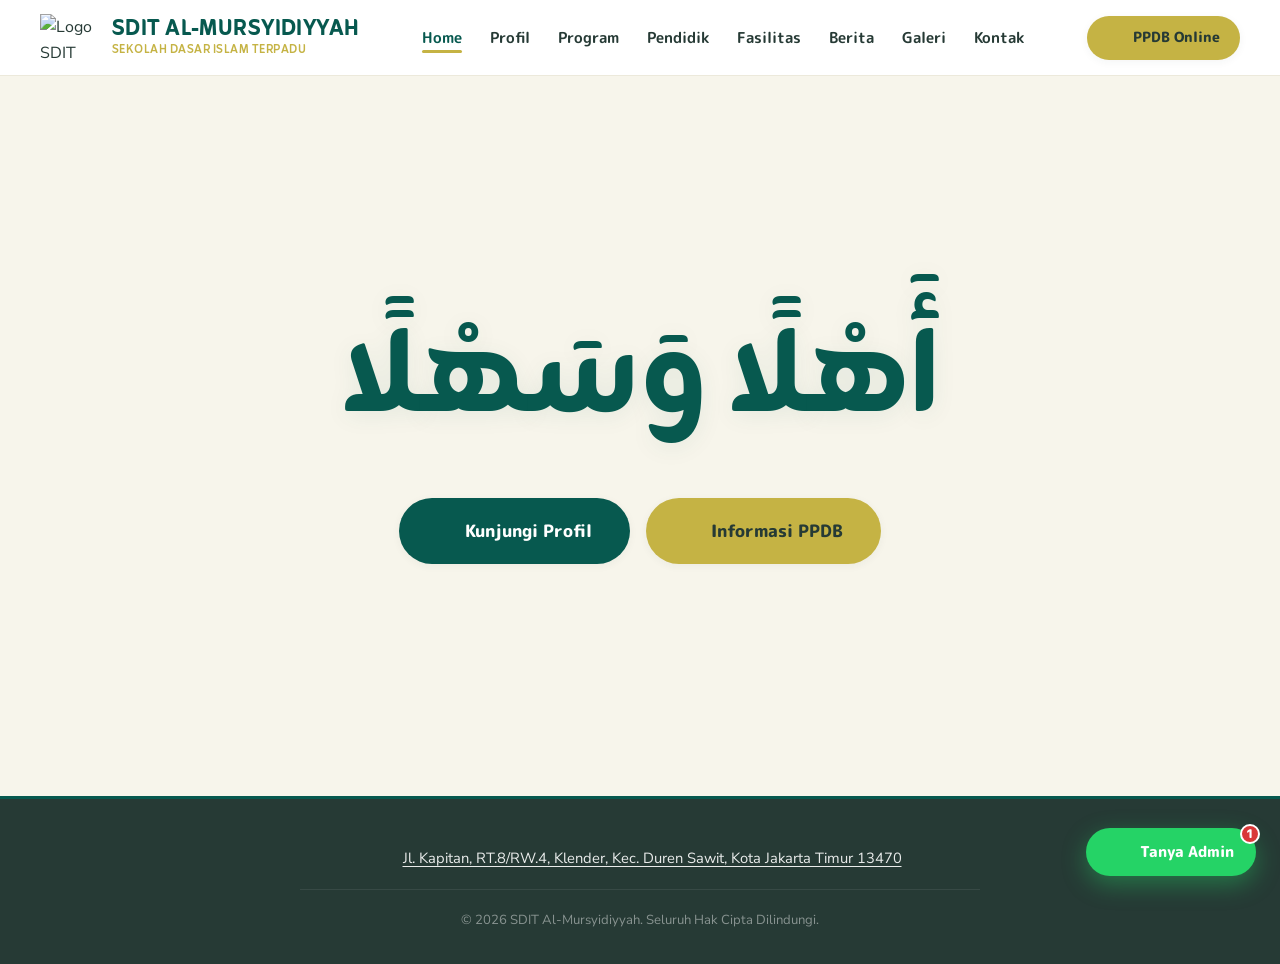
==== commit 783417a5: "fix(responsive): Optimalkan tata letak navbar dan antarmuka untuk iPad dan tablet (<= 1024px)" ====
--- a/index.html
+++ b/index.html
@@ -3,6 +3,7 @@
 <head>
   <meta charset="UTF-8">
   <meta name="viewport" content="width=device-width, initial-scale=1.0">
+  <meta name=\"author\" content=\"SDIT Al-Mursyidiyyah\">
   <meta name="description" content="SDIT Al-Mursyidiyyah — Cendekia Beriman yang Berakhlak Mulia. Sekolah Dasar Islam Terpadu modern, unggul dalam iman, akhlak, dan ilmu pengetahuan.">
   <title>SDIT Al-Mursyidiyyah — Cendekia Beriman yang Berakhlak Mulia</title>
 
@@ -15,7 +16,7 @@
   <script src="https://unpkg.com/lucide@latest" defer></script>
 
   <!-- Stylesheet -->
-  <link rel="stylesheet" href="assets/css/style.css?v=3.6">
+  <link rel="stylesheet" href="assets/css/style.css?v=4.6">
   <link rel="icon" type="image/png" href="assets/img/logo-transparent.png">
 </head>
 <body>
--- a/assets/css/style.css
+++ b/assets/css/style.css
@@ -1,3 +1,4 @@
+/* SDIT Al-Mursyidiyyah Official Design System - v2.0 (Updated 2026) */
 @import url('https://fonts.googleapis.com/css2?family=Great+Vibes&display=swap');
 
 /* ==========================================================================
@@ -71,6 +72,8 @@
   font-size: 16px;
   -webkit-font-smoothing: antialiased;
   -moz-osx-font-smoothing: grayscale;
+  overflow-x: hidden;
+  max-width: 100%;
 }
 
 body {
@@ -79,6 +82,8 @@
   color: var(--color-dark-forest);
   line-height: 1.65;
   overflow-x: hidden;
+  max-width: 100%;
+  width: 100%;
   min-height: 100vh;
   display: flex;
   flex-direction: column;
@@ -248,6 +253,18 @@
   box-shadow: var(--shadow-emerald);
 }
 
+.btn-emerald {
+  background-color: var(--color-emerald);
+  color: var(--color-white) !important;
+  box-shadow: var(--shadow-sm);
+}
+.btn-emerald:hover {
+  background-color: var(--color-emerald-dark);
+  color: var(--color-white) !important;
+  transform: translateY(-2px);
+  box-shadow: var(--shadow-emerald);
+}
+
 .btn-gold {
   background-color: var(--color-gold);
   color: var(--color-dark-forest);
@@ -291,6 +308,40 @@
 .btn-lg {
   padding: 1.05rem 2.25rem;
   font-size: 1.05rem;
+}
+
+/* Google Maps Direction Button */
+.btn-maps-nav {
+  display: inline-flex;
+  align-items: center;
+  justify-content: center;
+  gap: 0.65rem;
+  padding: 0.85rem 1.85rem;
+  font-size: 1rem;
+  font-weight: 700;
+  border-radius: var(--radius-full);
+  box-shadow: 0 4px 14px rgba(197, 179, 68, 0.3);
+  transition: all var(--transition-fast);
+  white-space: normal;
+  text-align: center;
+  line-height: 1.35;
+  box-sizing: border-box;
+  max-width: 100%;
+}
+
+.btn-maps-nav:hover {
+  transform: translateY(-2px);
+  box-shadow: 0 6px 18px rgba(197, 179, 68, 0.45);
+}
+
+@media (max-width: 640px) {
+  .btn-maps-nav {
+    width: 100%;
+    max-width: 320px;
+    padding: 0.8rem 1.25rem;
+    font-size: 0.92rem;
+    gap: 0.5rem;
+  }
 }
 
 .btn-group {
@@ -358,12 +409,13 @@
 .brand {
   display: flex;
   align-items: center;
-  gap: 0.85rem;
+  gap: 0.75rem;
 }
 
 .brand-logo {
-  width: 48px;
   height: 48px;
+  width: auto;
+  max-width: 60px;
   object-fit: contain;
   transition: var(--transition);
 }
@@ -371,6 +423,7 @@
 .brand-text {
   display: flex;
   flex-direction: column;
+  justify-content: center;
 }
 
 .brand-title {
@@ -379,7 +432,7 @@
   font-size: 1.35rem;
   color: var(--color-emerald);
   letter-spacing: 0.02em;
-  line-height: 1.1;
+  line-height: 1.15;
   white-space: nowrap;
 }
 
@@ -390,6 +443,7 @@
   color: var(--color-gold);
   letter-spacing: 0.04em;
   text-transform: uppercase;
+  line-height: 1.2;
 }
 
 .nav-menu {
@@ -758,18 +812,199 @@
 .card {
   background-color: var(--color-white);
   border-radius: var(--radius-md);
-  border: 1px solid var(--color-border-light);
+  border: 1px solid rgba(7, 89, 79, 0.08);
   overflow: hidden;
-  box-shadow: var(--shadow-sm);
+  box-shadow: none;
   transition: var(--transition);
   display: flex;
   flex-direction: column;
 }
 
 .card:hover {
-  transform: translateY(-5px);
-  box-shadow: var(--shadow-md);
-  border-color: var(--color-border);
+  transform: translateY(-3px);
+  box-shadow: 0 8px 24px rgba(7, 89, 79, 0.06);
+  border-color: rgba(7, 89, 79, 0.2);
+}
+
+/* --- CLEAN FACILITY SHOWCASE (No Boxy Cards) --- */
+.facility-showcase-grid {
+  display: grid;
+  grid-template-columns: repeat(2, 1fr);
+  gap: 2.5rem 2rem;
+}
+
+.facility-showcase-item {
+  display: flex;
+  flex-direction: column;
+  transition: var(--transition);
+}
+
+.facility-showcase-media {
+  height: 250px;
+  border-radius: 18px;
+  overflow: hidden;
+  background-color: var(--color-ivory);
+  border: 1px solid rgba(7, 89, 79, 0.08);
+  position: relative;
+  transition: var(--transition);
+}
+
+.facility-showcase-media img {
+  width: 100%;
+  height: 100%;
+  object-fit: cover;
+  transition: transform 0.5s ease;
+}
+
+.facility-showcase-item:hover .facility-showcase-media {
+  border-color: rgba(7, 89, 79, 0.25);
+  box-shadow: 0 10px 28px rgba(7, 89, 79, 0.08);
+  transform: translateY(-3px);
+}
+
+.facility-showcase-item:hover .facility-showcase-media img {
+  transform: scale(1.04);
+}
+
+.facility-showcase-title {
+  margin-top: 1rem;
+  font-size: 1.15rem;
+  font-weight: 700;
+  color: var(--color-emerald);
+  letter-spacing: -0.01em;
+}
+
+@media (max-width: 640px) {
+  .facility-showcase-grid {
+    grid-template-columns: 1fr;
+    gap: 1.75rem;
+  }
+  .facility-showcase-media {
+    height: 195px;
+    border-radius: 14px;
+  }
+  .facility-showcase-title {
+    font-size: 1.05rem;
+    margin-top: 0.75rem;
+  }
+}
+
+/* --- CLEAN CONTACT SECTION (No Heavy Box Cards) --- */
+.contact-clean-grid {
+  display: grid;
+  grid-template-columns: repeat(3, 1fr);
+  gap: 0;
+  background: var(--color-white);
+  border-radius: 20px;
+  border: 1px solid rgba(7, 89, 79, 0.08);
+  overflow: hidden;
+}
+
+.contact-clean-item {
+  padding: 2.25rem 2rem;
+  display: flex;
+  flex-direction: column;
+  position: relative;
+  border-right: 1px solid rgba(7, 89, 79, 0.08);
+  transition: background-color 0.2s ease;
+}
+
+.contact-clean-item:last-child {
+  border-right: none;
+}
+
+.contact-clean-item:hover {
+  background-color: rgba(247, 245, 235, 0.4);
+}
+
+.contact-clean-icon {
+  width: 48px;
+  height: 48px;
+  min-width: 48px;
+  border-radius: 12px;
+  display: flex;
+  align-items: center;
+  justify-content: center;
+  margin-bottom: 1.25rem;
+}
+
+.contact-clean-title {
+  font-size: 1.15rem;
+  font-weight: 700;
+  color: var(--color-emerald);
+  margin-bottom: 0.5rem;
+}
+
+.contact-clean-desc {
+  font-size: 0.95rem;
+  line-height: 1.6;
+  color: var(--color-dark-forest);
+  margin-bottom: 1.25rem;
+  flex: 1;
+}
+
+@media (max-width: 900px) {
+  .contact-clean-grid {
+    grid-template-columns: 1fr;
+    border-radius: 16px;
+  }
+  .contact-clean-item {
+    border-right: none;
+    border-bottom: 1px solid rgba(7, 89, 79, 0.08);
+    padding: 1.75rem 1.5rem;
+  }
+  .contact-clean-item:last-child {
+    border-bottom: none;
+  }
+}
+
+/* --- CLEAN EKSTRAKURIKULER (Airy, Borderless Cards) --- */
+.ekskul-clean-grid {
+  display: grid;
+  grid-template-columns: repeat(auto-fit, minmax(240px, 1fr));
+  gap: 1.5rem;
+}
+
+.ekskul-clean-item {
+  background: var(--color-white);
+  border: 1px solid rgba(7, 89, 79, 0.08);
+  border-radius: 16px;
+  padding: 1.75rem 1.5rem;
+  display: flex;
+  flex-direction: column;
+  transition: var(--transition);
+  box-shadow: none;
+}
+
+.ekskul-clean-item:hover {
+  transform: translateY(-3px);
+  border-color: rgba(7, 89, 79, 0.25);
+  box-shadow: 0 8px 24px rgba(7, 89, 79, 0.05);
+}
+
+.ekskul-clean-icon {
+  width: 48px;
+  height: 48px;
+  min-width: 48px;
+  border-radius: 12px;
+  display: flex;
+  align-items: center;
+  justify-content: center;
+  margin-bottom: 1rem;
+}
+
+.ekskul-clean-title {
+  font-size: 1.15rem;
+  font-weight: 700;
+  color: var(--color-emerald);
+  margin-bottom: 0.4rem;
+}
+
+.ekskul-clean-desc {
+  font-size: 0.92rem;
+  line-height: 1.6;
+  color: var(--color-dark-forest-muted);
+  margin: 0;
 }
 
 .card-media {
@@ -923,10 +1158,10 @@
 
 .visimisi-card {
   background: var(--color-white);
-  border: 1px solid var(--color-border-light);
-  border-radius: var(--radius-md);
-  padding: 2.25rem 1.75rem;
-  box-shadow: var(--shadow-sm);
+  border: 1px solid rgba(7, 89, 79, 0.08);
+  border-radius: 18px;
+  padding: 2.25rem 2rem;
+  box-shadow: none;
   display: flex;
   flex-direction: column;
   height: 100%;
@@ -934,7 +1169,8 @@
 }
 
 .visimisi-card:hover {
-  box-shadow: var(--shadow-md);
+  transform: translateY(-3px);
+  box-shadow: 0 8px 24px rgba(7, 89, 79, 0.05);
   border-color: rgba(7, 89, 79, 0.2);
 }
 
@@ -1422,7 +1658,7 @@
   margin-bottom: 2.25rem;
   padding-bottom: 1.5rem;
   border-bottom: 1px solid var(--color-border-light);
-  flex-wrap: wrap;
+  flex-wrap: nowrap;
 }
 
 .wizard-step-item {
@@ -1658,11 +1894,18 @@
 
 .form-navigation {
   display: flex;
-  justify-content: space-between;
-  align-items: center;
+  align-items: center;
+  justify-content: flex-end;
+  gap: 0.85rem;
   margin-top: 2rem;
   padding-top: 1.5rem;
   border-top: 1px solid var(--color-border-light);
+  width: 100%;
+  box-sizing: border-box;
+}
+
+.form-navigation #btnPrev {
+  margin-right: auto;
 }
 
 /* PPDB Registration Success Card */
@@ -1670,10 +1913,23 @@
   background: var(--color-white);
   border: 1.5px solid var(--color-emerald);
   border-radius: var(--radius-md);
-  padding: 2.25rem;
+  padding: clamp(1.25rem, 4vw, 2.25rem);
   box-shadow: 0 4px 20px rgba(7, 89, 79, 0.08);
   max-width: 600px;
   margin: 0 auto;
+  box-sizing: border-box;
+  overflow: hidden;
+}
+
+.reg-action-btn,
+.reg-card .btn {
+  white-space: normal !important;
+  text-align: center;
+  line-height: 1.35;
+  padding: 0.8rem 1.25rem;
+  font-size: clamp(0.85rem, 2.7vw, 0.95rem);
+  word-break: normal;
+  overflow-wrap: break-word;
 }
 
 .reg-header {
@@ -1705,6 +1961,40 @@
 }
 
 @media (max-width: 640px) {
+  .ppdb-wizard {
+    padding: 1.25rem 1rem;
+  }
+  .form-navigation {
+    gap: 0.65rem;
+    flex-wrap: wrap;
+  }
+  .form-navigation .btn {
+    padding: 0.65rem 0.95rem;
+    font-size: 0.85rem;
+    gap: 0.35rem;
+    min-width: 0;
+    max-width: 100%;
+  }
+  .form-navigation #btnPrev {
+    padding: 0.65rem 0.85rem;
+  }
+  .form-navigation #btnNext {
+    padding: 0.65rem 0.95rem;
+  }
+  .form-navigation #btnSubmit {
+    white-space: normal;
+    text-align: center;
+    line-height: 1.25;
+    padding: 0.75rem 1rem;
+    font-size: 0.86rem;
+  }
+  .reg-card {
+    padding: 1.25rem 0.95rem;
+  }
+  .reg-card table td {
+    padding: 0.45rem 0;
+    font-size: 0.86rem;
+  }
   .form-grid {
     grid-template-columns: 1fr;
   }
@@ -1712,10 +2002,66 @@
     grid-column: 1;
   }
   .wizard-steps {
-    gap: 0.75rem;
+    display: flex;
+    flex-wrap: nowrap !important;
+    justify-content: center;
+    align-items: center;
+    gap: clamp(0.45rem, 2.5vw, 0.95rem);
+    margin-bottom: 1.5rem;
+    padding-bottom: 1.25rem;
+    width: 100%;
+    box-sizing: border-box;
+  }
+  .wizard-step-item {
+    display: inline-flex;
+    align-items: center;
+    gap: 0.35rem;
+    flex: 0 0 auto;
+    justify-content: center;
+  }
+  .step-circle {
+    width: 24px;
+    height: 24px;
+    min-width: 24px;
+    font-size: 0.76rem;
+    font-weight: 800;
+  }
+  .step-label {
+    font-size: clamp(0.7rem, 2.2vw, 0.78rem);
+    white-space: nowrap;
+    letter-spacing: -0.01em;
   }
   .step-divider-arrow {
     display: none;
+  }
+}
+
+@media (max-width: 480px) {
+  .form-navigation #btnSubmit {
+    width: 100%;
+    justify-content: center;
+    order: 2;
+  }
+}
+
+@media (max-width: 380px) {
+  .ppdb-wizard {
+    padding: 1.25rem 0.65rem;
+  }
+  .wizard-steps {
+    gap: 0.3rem;
+  }
+  .wizard-step-item {
+    gap: 0.25rem;
+  }
+  .step-circle {
+    width: 22px;
+    height: 22px;
+    min-width: 22px;
+    font-size: 0.72rem;
+  }
+  .step-label {
+    font-size: 0.68rem;
   }
 }
 
@@ -1852,17 +2198,19 @@
     display: block;
     max-width: 520px;
     margin: 0 auto;
+    padding-left: 0.75rem;
+    padding-right: 0.25rem;
   }
   .serpentine-mobile-timeline {
     position: relative;
-    padding-left: 2.75rem;
+    padding-left: 4.5rem;
   }
   .serpentine-mobile-timeline::before {
     content: '';
     position: absolute;
     top: 20px;
     bottom: 20px;
-    left: 20px;
+    left: 33px;
     width: 6px;
     background: linear-gradient(180deg, #808F35 0%, #9A9F2E 40%, #07594F 85%, #10B981 100%);
     border-radius: 4px;
@@ -1883,11 +2231,11 @@
   }
   .serpentine-mobile-badge {
     position: absolute;
-    left: -2.75rem;
+    left: -2.25rem;
     top: 50%;
     transform: translate(-50%, -50%);
-    width: 36px;
-    height: 36px;
+    width: 38px;
+    height: 38px;
     border-radius: 50%;
     background: #07594F;
     color: #FFFFFF;
@@ -1928,6 +2276,34 @@
   }
 }
 
+@media (max-width: 480px) {
+  .alur-serpentine-mobile {
+    padding-left: 0.5rem;
+    padding-right: 0.25rem;
+  }
+  .serpentine-mobile-timeline {
+    padding-left: 4.25rem;
+  }
+  .serpentine-mobile-timeline::before {
+    left: 29px;
+    width: 6px;
+  }
+  .serpentine-mobile-badge {
+    left: -2.25rem;
+    width: 36px;
+    height: 36px;
+  }
+  .serpentine-mobile-card {
+    padding: 0.95rem 1.15rem;
+  }
+  .serpentine-mobile-title {
+    font-size: 0.95rem;
+  }
+  .serpentine-mobile-desc {
+    font-size: 0.82rem;
+  }
+}
+
 /* --- PERSYARATAN BERKAS (Senior UI/UX Design System) --- */
 .ppdb-requirements-grid {
   display: grid;
@@ -1945,20 +2321,21 @@
 
 .req-item {
   background: var(--color-white);
-  border: 1px solid var(--color-border);
-  border-radius: var(--radius-sm);
+  border: 1px solid rgba(7, 89, 79, 0.08);
+  border-radius: 14px;
   padding: 1.25rem 1.35rem;
   display: flex;
   align-items: flex-start;
   gap: 1.1rem;
   height: 100%;
   box-sizing: border-box;
-  transition: border-color 0.2s ease, box-shadow 0.2s ease;
+  transition: var(--transition);
 }
 
 .req-item:hover {
-  border-color: #07594F;
-  box-shadow: 0 4px 14px rgba(7, 89, 79, 0.08);
+  border-color: rgba(7, 89, 79, 0.25);
+  box-shadow: 0 6px 18px rgba(7, 89, 79, 0.05);
+  transform: translateY(-2px);
 }
 
 .req-item-icon {
@@ -1991,29 +2368,33 @@
 }
 
 .req-badge {
-  display: inline-flex;
-  align-items: center;
-  font-size: 0.68rem;
-  font-weight: 800;
+  display: inline-block;
+  font-size: 0.65rem;
+  font-weight: 400;
+  font-style: italic;
   text-transform: uppercase;
-  letter-spacing: 0.6px;
-  padding: 0.2rem 0.65rem;
-  border-radius: 999px;
-  margin-bottom: 0.4rem;
-  line-height: 1;
+  letter-spacing: 0.04em;
+  padding: 0;
+  border-radius: 0;
+  border: none;
+  background: transparent;
+  margin-bottom: 0.2rem;
+  line-height: 1.2;
   width: fit-content;
 }
 
 .req-badge.wajib {
-  background: #E6F7ED;
-  color: #07594F;
-  border: 1px solid #BCEAD0;
+  background: transparent;
+  color: #dc2626;
+  border: none;
+  font-weight: 400;
 }
 
 .req-badge.opsional {
-  background: #F1F3F5;
-  color: #606B78;
-  border: 1px solid #DCE1E7;
+  background: transparent;
+  color: #718096;
+  border: none;
+  font-weight: 400;
 }
 
 .req-title {
@@ -2033,25 +2414,100 @@
 }
 
 /* --- CEK STATUS PENDAFTARAN (Senior UI/UX Design System) --- */
+.tracking-section {
+  min-height: 65vh;
+  display: flex;
+  align-items: center;
+  justify-content: center;
+  padding: clamp(2.5rem, 5vw, 4.5rem) 0;
+}
+
+.tracking-container {
+  display: flex;
+  flex-direction: column;
+  align-items: center;
+  justify-content: center;
+  width: 100%;
+}
+
 .tracking-wrapper {
   background: var(--color-white);
   border-radius: var(--radius-md);
   border: 1px solid var(--color-border);
-  box-shadow: 0 4px 20px rgba(38, 58, 53, 0.05);
-  padding: clamp(1.5rem, 3.5vw, 2.25rem);
-  max-width: 760px;
+  box-shadow: 0 6px 24px rgba(38, 58, 53, 0.06);
+  padding: clamp(1.35rem, 3.5vw, 2.25rem);
+  max-width: 520px;
+  width: 100%;
+  box-sizing: border-box;
   margin: 0 auto;
+  overflow: hidden;
 }
 
 .tracking-search-form {
   display: flex;
   gap: 0.75rem;
-  flex-wrap: wrap;
+  width: 100%;
+  box-sizing: border-box;
 }
 
 .tracking-search-form .form-input {
   flex: 1;
-  min-width: 240px;
+  min-width: 0;
+  width: 100%;
+  box-sizing: border-box;
+}
+
+.btn-cek-action {
+  padding: 0.75rem 1.5rem;
+  white-space: nowrap;
+  flex-shrink: 0;
+}
+
+/* Extra CTA Box for Cek Status */
+.tracking-cta-box {
+  margin-top: 1.5rem;
+  padding: clamp(1.2rem, 3vw, 1.5rem);
+  background: var(--color-white);
+  border: 1px solid var(--color-border);
+  border-radius: var(--radius-md);
+  box-shadow: 0 4px 20px rgba(38, 58, 53, 0.04);
+  display: flex;
+  flex-direction: column;
+  align-items: center;
+  text-align: center;
+  gap: 1rem;
+  box-sizing: border-box;
+  max-width: 520px;
+  width: 100%;
+  margin-left: auto;
+  margin-right: auto;
+}
+
+.tracking-cta-text {
+  text-align: center;
+}
+
+.tracking-cta-title {
+  font-family: var(--font-heading);
+  font-weight: 700;
+  color: var(--color-dark-forest);
+  font-size: 1.02rem;
+  line-height: 1.35;
+  text-align: center;
+}
+
+.tracking-cta-subtitle {
+  font-size: 0.85rem;
+  color: var(--color-dark-forest-muted);
+  margin-top: 0.25rem;
+  text-align: center;
+}
+
+.tracking-cta-btn {
+  padding: 0.7rem 1.35rem;
+  font-size: 0.9rem;
+  white-space: nowrap;
+  flex-shrink: 0;
 }
 
 /* 1. Large Prominent Status Banner */
@@ -2391,59 +2847,173 @@
   letter-spacing: 0.5px;
 }
 
+@media (max-width: 768px) {
+  .tracking-timeline {
+    padding: 1.15rem 1rem;
+  }
+  .timeline-track-grid {
+    grid-template-columns: 1fr;
+    gap: 1.15rem;
+    padding-left: 0.5rem;
+  }
+  .timeline-track-grid::before {
+    top: 16px;
+    bottom: 16px;
+    left: 23px;
+    right: auto;
+    width: 2px;
+    height: auto;
+  }
+  .timeline-step-node {
+    flex-direction: row;
+    gap: 0.85rem;
+    align-items: center;
+    text-align: left;
+  }
+  .timeline-step-circle {
+    margin-bottom: 0;
+    flex-shrink: 0;
+  }
+}
+
 @media (max-width: 640px) {
+  .tracking-section {
+    min-height: 55vh;
+    padding: 2.25rem 0 3.25rem;
+  }
+  .tracking-wrapper,
+  .tracking-cta-box {
+    width: min(90%, 460px);
+    margin-left: auto;
+    margin-right: auto;
+    padding: 1.35rem 1.15rem;
+    border-radius: 16px;
+    box-shadow: 0 4px 18px rgba(38, 58, 53, 0.05);
+  }
+  .tracking-search-form {
+    flex-direction: column;
+    gap: 0.75rem;
+  }
+  .tracking-search-form .form-input {
+    width: 100%;
+    min-width: 100%;
+    font-size: 0.95rem;
+    padding: 0.75rem 0.85rem;
+  }
+  .btn-cek-action,
+  .tracking-search-form .btn {
+    width: 100%;
+    justify-content: center;
+    padding: 0.85rem 1.25rem;
+    font-size: 0.95rem;
+  }
+  .status-banner {
+    padding: 1rem;
+    gap: 0.75rem;
+  }
+  .status-banner-icon {
+    width: 38px;
+    height: 38px;
+  }
+  .status-banner-title {
+    font-size: 1.1rem;
+  }
   .tracking-student-card {
     flex-direction: column;
     align-items: center;
     text-align: center;
+    padding: 1.15rem 0.95rem;
+    gap: 1rem;
+  }
+  .tracking-photo-box {
+    width: 96px;
+    height: 125px;
+    margin: 0 auto;
+  }
+  .tracking-info-details {
+    width: 100%;
+    min-width: 0;
+  }
+  .tracking-student-name {
+    font-size: 1.2rem;
+    word-break: break-word;
+  }
+  .tracking-reg-number {
+    font-size: 0.85rem;
+    word-break: break-all;
+    max-width: 100%;
   }
   .tracking-data-table {
+    width: 100%;
+    table-layout: fixed;
     text-align: left;
-  }
-  .timeline-track-grid {
-    grid-template-columns: 1fr;
-    gap: 1rem;
-    padding-left: 1.5rem;
-  }
-  .timeline-track-grid::before {
-    top: 10px;
-    bottom: 10px;
-    left: 28px;
-    right: auto;
-    width: 2px;
-    height: auto;
-  }
-  .timeline-step-node {
-    flex-direction: row;
-    gap: 1rem;
-    text-align: left;
-  }
-  .timeline-step-circle {
-    margin-bottom: 0;
-    flex-shrink: 0;
-  }
-}
-
-/* --- TEACHER CARDS --- */
+    font-size: 0.85rem;
+  }
+  .tracking-data-table td {
+    padding: 0.35rem 0;
+    word-break: break-word;
+  }
+  .tracking-data-table .label-col {
+    width: 42%;
+    font-size: 0.82rem;
+  }
+  .tracking-data-table .value-col {
+    width: 58%;
+    font-size: 0.85rem;
+  }
+  .tracking-cta-box {
+    flex-direction: column;
+    text-align: center;
+    align-items: stretch;
+    gap: 1.15rem;
+    margin-top: 1.5rem;
+  }
+  .tracking-cta-text {
+    text-align: center;
+  }
+  .tracking-cta-title {
+    font-size: 1.02rem;
+    line-height: 1.35;
+  }
+  .tracking-cta-subtitle {
+    font-size: 0.82rem;
+  }
+  .tracking-cta-btn {
+    width: 100%;
+    justify-content: center;
+    padding: 0.8rem 1rem;
+  }
+}
+
+@media (max-width: 480px) {
+  .tracking-wrapper,
+  .tracking-cta-box {
+    width: min(88%, 390px);
+    padding: 1.25rem 1rem;
+    border-radius: 14px;
+  }
+}
+
+/* --- TEACHER PROFILES (Clean, Borderless Portraits) --- */
 .teacher-grid {
   display: grid;
   grid-template-columns: repeat(4, 1fr);
-  gap: 1.75rem;
+  gap: 2.5rem 1.75rem;
 }
 
 .teacher-card {
-  background-color: var(--color-white);
-  border-radius: var(--radius-md);
-  overflow: hidden;
-  border: 1px solid var(--color-border-light);
-  box-shadow: var(--shadow-sm);
+  background-color: transparent;
+  border-radius: 0;
+  overflow: visible;
+  border: none;
+  box-shadow: none;
   text-align: center;
   transition: var(--transition);
 }
 
 .teacher-card:hover {
-  transform: translateY(-5px);
-  box-shadow: var(--shadow-md);
+  transform: translateY(-4px);
+  box-shadow: none;
 }
 
 .teacher-photo {
@@ -2451,6 +3021,9 @@
   overflow: hidden;
   position: relative;
   background-color: var(--color-ivory);
+  border-radius: 18px;
+  border: 1px solid rgba(7, 89, 79, 0.08);
+  transition: var(--transition);
 }
 
 .teacher-photo img {
@@ -2460,18 +3033,25 @@
   transition: transform 0.5s ease;
 }
 
+.teacher-card:hover .teacher-photo {
+  border-color: rgba(7, 89, 79, 0.25);
+  box-shadow: 0 10px 24px rgba(7, 89, 79, 0.08);
+}
+
 .teacher-card:hover .teacher-photo img {
-  transform: scale(1.05);
+  transform: scale(1.04);
 }
 
 .teacher-info {
-  padding: 1.25rem;
+  padding: 0.95rem 0.4rem 0;
 }
 
 .teacher-name {
-  font-size: 1.1rem;
+  font-size: 1.05rem;
+  font-weight: 700;
   color: var(--color-emerald);
-  margin-bottom: 0.25rem;
+  margin-bottom: 0.2rem;
+  letter-spacing: -0.01em;
 }
 
 .teacher-role {
@@ -2747,7 +3327,66 @@
 }
 
 /* --- RESPONSIVE MEDIA QUERIES --- */
+
+/* Small Desktop / Laptop / iPad Landscape refinement (1025px - 1200px) */
+@media (min-width: 1025px) and (max-width: 1200px) {
+  .navbar-inner {
+    padding: 0.75rem 0;
+  }
+  .brand-logo {
+    height: 42px;
+  }
+  .brand-title {
+    font-size: 1.18rem;
+  }
+  .brand-subtitle {
+    font-size: 0.72rem;
+  }
+  .nav-menu {
+    gap: 1.15rem;
+  }
+  .nav-link {
+    font-size: 0.88rem;
+  }
+  .nav-cta .btn {
+    padding: 0.45rem 0.85rem;
+    font-size: 0.82rem;
+  }
+}
+
+/* Tablet / iPad Portrait & Landscape breakpoint (<= 1024px) */
 @media (max-width: 1024px) {
+  .container {
+    padding-left: 1.5rem;
+    padding-right: 1.5rem;
+  }
+  .nav-menu, .nav-cta {
+    display: none !important;
+  }
+  .nav-toggle {
+    display: flex !important;
+    align-items: center;
+    justify-content: center;
+  }
+  .top-bar {
+    display: none;
+  }
+  .navbar-inner {
+    padding: 0.85rem 0;
+  }
+  .brand {
+    gap: 0.75rem;
+  }
+  .brand-logo {
+    height: 44px;
+    flex-shrink: 0;
+  }
+  .brand-title {
+    font-size: 1.25rem;
+  }
+  .brand-subtitle {
+    font-size: 0.75rem;
+  }
   .hero-grid {
     grid-template-columns: 1fr;
     gap: 2.5rem;
@@ -2759,7 +3398,7 @@
   .stats-grid {
     grid-template-columns: repeat(2, 1fr);
   }
-  .grid-3 {
+  .grid-3, .news-grid {
     grid-template-columns: repeat(2, 1fr);
   }
   .grid-4, .facility-grid, .teacher-grid {
@@ -2774,15 +3413,27 @@
   }
 }
 
+/* Tablet-specific mobile drawer enhancement (641px - 1024px) */
+@media (min-width: 641px) and (max-width: 1024px) {
+  .mobile-nav {
+    padding: 1.5rem 2rem 2rem;
+  }
+  .mobile-nav-list {
+    display: grid;
+    grid-template-columns: repeat(2, 1fr);
+    gap: 0.75rem 2rem;
+    margin-bottom: 1.5rem;
+  }
+  .mobile-nav-link {
+    font-size: 1rem;
+    padding: 0.55rem 0;
+  }
+}
+
 @media (max-width: 768px) {
-  .nav-menu, .nav-cta {
-    display: none;
-  }
-  .nav-toggle {
-    display: block;
-  }
-  .top-bar {
-    display: none;
+  .container {
+    padding-left: 1.25rem;
+    padding-right: 1.25rem;
   }
   .grid-2, .grid-3, .grid-4, .facility-grid, .news-grid {
     grid-template-columns: 1fr;
@@ -2791,23 +3442,27 @@
   /* Compact 2-Column Responsive for Tenaga Pendidik (Teachers) */
   .teacher-grid {
     grid-template-columns: repeat(2, 1fr);
-    gap: 0.85rem;
+    gap: 1.5rem 0.85rem;
   }
   .teacher-card {
-    border-radius: var(--radius-sm);
+    border-radius: 0;
+    border: none;
+    box-shadow: none;
+    background: transparent;
   }
   .teacher-photo {
-    height: 180px;
+    height: 165px;
+    border-radius: 14px;
   }
   .teacher-info {
-    padding: 0.85rem 0.65rem;
+    padding: 0.75rem 0.25rem 0;
   }
   .teacher-name {
-    font-size: 0.95rem;
-    margin-bottom: 0.2rem;
+    font-size: 0.9rem;
+    margin-bottom: 0.15rem;
   }
   .teacher-role {
-    font-size: 0.78rem;
+    font-size: 0.75rem;
   }
 
   /* Compact 2-Column Responsive for Galeri Dokumentasi */
@@ -2854,9 +3509,7 @@
     display: none;
   }
   .wizard-steps {
-    flex-wrap: wrap;
-    gap: 1rem;
-    justify-content: center;
+    flex-wrap: nowrap;
   }
   .hero-floating-stat {
     position: static;
@@ -2871,7 +3524,72 @@
   }
 }
 
+@media (max-width: 640px) {
+  .container {
+    padding-left: 1.15rem;
+    padding-right: 1.15rem;
+  }
+  .navbar-inner {
+    padding: 0.75rem 0;
+  }
+  .brand {
+    gap: 0.65rem;
+    min-width: 0;
+    max-width: calc(100% - 46px);
+  }
+  .brand-logo {
+    height: 42px;
+    width: auto;
+    max-width: 54px;
+    flex-shrink: 0;
+  }
+  .brand-text {
+    min-width: 0;
+    overflow: hidden;
+  }
+  .brand-title {
+    font-size: clamp(1.05rem, 4vw, 1.25rem);
+    white-space: nowrap;
+    overflow: hidden;
+    text-overflow: ellipsis;
+  }
+  .brand-subtitle {
+    font-size: 0.72rem;
+    white-space: nowrap;
+    overflow: hidden;
+    text-overflow: ellipsis;
+  }
+  .page-header {
+    padding: 1.75rem 0 1.25rem;
+  }
+  .page-header h1 {
+    font-size: clamp(1.25rem, 5.2vw, 1.65rem);
+    word-break: break-word;
+    margin-bottom: 0.35rem;
+  }
+  .breadcrumb {
+    font-size: 0.8rem;
+    row-gap: 0.35rem;
+    justify-content: center;
+  }
+}
+
 @media (max-width: 480px) {
+  .container {
+    padding-left: 1rem;
+    padding-right: 1rem;
+  }
+  .brand-logo {
+    height: 38px;
+    width: auto;
+    max-width: 48px;
+  }
+  .brand-title {
+    font-size: clamp(1rem, 3.8vw, 1.15rem);
+  }
+  .brand-subtitle {
+    font-size: 0.68rem;
+  }
   /* Ahlan Wa Sahlan Mobile Single Line */
   .welcome-strip.welcome-hero .welcome-arabic {
     font-size: clamp(1.85rem, 9.2vw, 2.75rem);
@@ -3631,3 +4349,401 @@
   }
 }
 
+/* ==========================================================================
+   PPDB REGISTRATION ACCESS GATE & QUOTA (Senior UI/UX System)
+   ========================================================================== */
+.ppdb-gate-card {
+  background: var(--color-white);
+  border: 1px solid var(--color-border);
+  border-radius: var(--radius-md);
+  box-shadow: 0 8px 30px rgba(38, 58, 53, 0.06);
+  padding: clamp(1.5rem, 4vw, 2.75rem);
+  max-width: 680px;
+  margin: 0 auto 2.5rem;
+  box-sizing: border-box;
+}
+
+.ppdb-gate-header {
+  display: flex;
+  align-items: center;
+  justify-content: space-between;
+  flex-wrap: wrap;
+  gap: 0.75rem;
+  margin-bottom: 1.25rem;
+}
+
+.ppdb-gate-badge {
+  font-family: var(--font-heading);
+  font-size: 0.75rem;
+  font-weight: 800;
+  letter-spacing: 0.06em;
+  text-transform: uppercase;
+  color: var(--color-emerald);
+  background: var(--color-emerald-surface);
+  border: 1px solid rgba(7, 89, 79, 0.15);
+  padding: 0.35rem 0.85rem;
+  border-radius: 999px;
+}
+
+.ppdb-gate-quota-pill {
+  display: inline-flex;
+  align-items: center;
+  gap: 0.45rem;
+  font-size: 0.82rem;
+  font-weight: 700;
+  color: #8A7A1C;
+  background: #FFFDF0;
+  border: 1px solid #E6DC9A;
+  padding: 0.35rem 0.85rem;
+  border-radius: 999px;
+}
+.ppdb-gate-quota-pill.full {
+  color: #dc2626;
+  background: #fef2f2;
+  border-color: #fecaca;
+}
+
+.ppdb-gate-title {
+  font-family: var(--font-heading);
+  font-size: clamp(1.25rem, 2.5vw, 1.65rem);
+  font-weight: 900;
+  color: var(--color-dark-forest);
+  line-height: 1.3;
+  margin: 0 0 0.85rem;
+}
+
+.ppdb-gate-desc {
+  font-size: 0.95rem;
+  color: var(--color-dark-forest-muted);
+  line-height: 1.65;
+  margin: 0 0 1.5rem;
+}
+
+.ppdb-gate-steps {
+  display: grid;
+  grid-template-columns: repeat(4, 1fr);
+  gap: 0.65rem;
+  background: var(--color-ivory);
+  border: 1px solid var(--color-border);
+  border-radius: var(--radius-sm);
+  padding: 0.85rem;
+  margin-bottom: 1.75rem;
+}
+
+.gate-step-item {
+  display: flex;
+  flex-direction: column;
+  align-items: center;
+  text-align: center;
+  font-size: 0.78rem;
+  font-weight: 700;
+  color: var(--color-dark-forest);
+  line-height: 1.3;
+  gap: 0.35rem;
+}
+
+.gate-step-num {
+  width: 24px;
+  height: 24px;
+  border-radius: 50%;
+  background: var(--color-emerald);
+  color: #ffffff;
+  display: inline-flex;
+  align-items: center;
+  justify-content: center;
+  font-size: 0.75rem;
+  font-weight: 900;
+  font-family: var(--font-heading);
+}
+
+.gate-cta-box {
+  margin-bottom: 1.75rem;
+  text-align: center;
+}
+
+.gate-wa-btn {
+  width: 100%;
+  display: inline-flex;
+  align-items: center;
+  justify-content: center;
+  gap: 0.65rem;
+  padding: 0.95rem 1.25rem;
+  font-size: 0.95rem;
+  font-weight: 700;
+  border-radius: 12px;
+  background-color: var(--color-emerald);
+  color: #ffffff !important;
+  box-shadow: 0 4px 16px rgba(7, 89, 79, 0.2);
+  transition: transform 0.2s ease, box-shadow 0.2s ease;
+  box-sizing: border-box;
+  text-decoration: none;
+  white-space: normal !important;
+  text-align: center;
+  line-height: 1.4;
+  word-break: normal;
+  overflow-wrap: break-word;
+}
+.gate-wa-btn:hover {
+  background-color: var(--color-emerald-dark);
+  color: #ffffff !important;
+  transform: translateY(-2px);
+  box-shadow: 0 6px 20px rgba(7, 89, 79, 0.25);
+}
+
+.gate-divider {
+  display: flex;
+  align-items: center;
+  text-align: center;
+  margin: 1.75rem 0 1.5rem;
+  color: var(--color-dark-forest-muted);
+  font-size: 0.82rem;
+  font-weight: 700;
+  text-transform: uppercase;
+  letter-spacing: 0.05em;
+}
+.gate-divider::before,
+.gate-divider::after {
+  content: '';
+  flex: 1;
+  border-bottom: 1px solid var(--color-border);
+}
+.gate-divider span {
+  padding: 0 1rem;
+}
+
+.gate-unlock-box {
+  background: #FAFCFA;
+  border: 1.5px dashed rgba(7, 89, 79, 0.3);
+  border-radius: var(--radius-sm);
+  padding: 1.35rem;
+  box-sizing: border-box;
+}
+
+.gate-unlock-label {
+  display: block;
+  font-size: 0.88rem;
+  font-weight: 700;
+  color: var(--color-dark-forest);
+  margin-bottom: 0.65rem;
+}
+
+.gate-input-group {
+  display: flex;
+  gap: 0.65rem;
+  flex-wrap: wrap;
+}
+
+.gate-input-wrap {
+  position: relative;
+  flex: 1;
+  min-width: 220px;
+}
+
+.gate-input-icon {
+  position: absolute;
+  left: 0.95rem;
+  top: 50%;
+  transform: translateY(-50%);
+  width: 18px;
+  height: 18px;
+  color: #718780;
+}
+
+.gate-input {
+  width: 100%;
+  box-sizing: border-box;
+  padding: 0.85rem 1rem 0.85rem 2.5rem;
+  border: 1.5px solid var(--color-border);
+  border-radius: 8px;
+  font-family: var(--font-body);
+  font-size: 0.95rem;
+  font-weight: 700;
+  text-transform: uppercase;
+  letter-spacing: 0.06em;
+  color: var(--color-dark-forest);
+  background: var(--color-white);
+  outline: none;
+  transition: border-color 0.2s ease, box-shadow 0.2s ease;
+}
+.gate-input:focus {
+  border-color: var(--color-emerald);
+  box-shadow: 0 0 0 3px rgba(7, 89, 79, 0.12);
+}
+
+.gate-unlock-btn {
+  padding: 0.85rem 1.65rem;
+  font-size: 0.92rem;
+  font-weight: 800;
+  border-radius: 8px;
+  display: inline-flex;
+  align-items: center;
+  gap: 0.45rem;
+  white-space: nowrap;
+}
+
+.gate-feedback {
+  margin-top: 0.85rem;
+  padding: 0.75rem 1rem;
+  border-radius: 6px;
+  font-size: 0.85rem;
+  line-height: 1.45;
+}
+.gate-feedback.feedback-error {
+  background: #fef2f2;
+  border: 1px solid #fecaca;
+  color: #b91c1c;
+}
+.gate-feedback.feedback-success {
+  background: #ecfdf5;
+  border: 1px solid #a7f3d0;
+  color: #065f46;
+}
+
+/* Unlocked Banner inside Form */
+.ppdb-unlocked-banner {
+  background: #F2F8F6;
+  border: 1px solid #B8DDD3;
+  border-left: 4px solid var(--color-emerald);
+  border-radius: var(--radius-sm);
+  padding: 0.85rem 1.15rem;
+  margin-bottom: 1.5rem;
+  display: flex;
+  align-items: center;
+  justify-content: space-between;
+  flex-wrap: wrap;
+  gap: 0.75rem;
+}
+
+.unlocked-banner-content {
+  display: flex;
+  align-items: center;
+  gap: 0.65rem;
+  font-size: 0.9rem;
+  color: var(--color-dark-forest);
+}
+
+.unlocked-code {
+  font-family: monospace;
+  font-weight: 800;
+  font-size: 0.98rem;
+  color: var(--color-emerald);
+  background: #ffffff;
+  padding: 0.15rem 0.5rem;
+  border-radius: 4px;
+  border: 1px solid #B8DDD3;
+}
+
+.unlocked-sub {
+  font-size: 0.8rem;
+  color: var(--color-dark-forest-muted);
+  margin-left: 0.35rem;
+}
+
+.unlocked-change-btn {
+  background: transparent;
+  border: none;
+  color: #b91c1c;
+  font-size: 0.82rem;
+  font-weight: 700;
+  text-decoration: underline;
+  cursor: pointer;
+  padding: 0.25rem 0.5rem;
+}
+.unlocked-change-btn:hover {
+  color: #7f1d1d;
+}
+
+@media (max-width: 640px) {
+  .ppdb-gate-card {
+    padding: 1.35rem 1.15rem;
+    width: 100%;
+    border-radius: 16px;
+    box-shadow: 0 4px 20px rgba(38, 58, 53, 0.05);
+  }
+  .ppdb-gate-header {
+    flex-direction: column;
+    align-items: flex-start;
+    gap: 0.5rem;
+  }
+  .ppdb-gate-title {
+    font-size: 1.25rem;
+    line-height: 1.35;
+  }
+  .ppdb-gate-desc {
+    font-size: 0.88rem;
+    line-height: 1.55;
+    margin-bottom: 1.25rem;
+  }
+  .ppdb-gate-steps {
+    grid-template-columns: repeat(2, 1fr);
+    gap: 0.65rem;
+    padding: 0.75rem 0.65rem;
+  }
+  .gate-step-item {
+    font-size: 0.75rem;
+    gap: 0.3rem;
+  }
+  .gate-wa-btn {
+    padding: 0.85rem 1rem;
+    font-size: 0.9rem;
+    gap: 0.5rem;
+    line-height: 1.35;
+  }
+  .gate-unlock-box {
+    padding: 1.15rem 0.85rem;
+  }
+  .gate-input-group {
+    flex-direction: column;
+    gap: 0.65rem;
+  }
+  .gate-input-wrap {
+    min-width: 100%;
+    width: 100%;
+  }
+  .gate-unlock-btn {
+    width: 100%;
+    justify-content: center;
+    padding: 0.85rem 1rem;
+  }
+  .ppdb-unlocked-banner {
+    flex-direction: column;
+    align-items: flex-start;
+    gap: 0.65rem;
+  }
+  .unlocked-banner-content {
+    flex-wrap: wrap;
+  }
+}
+
+@media (max-width: 480px) {
+  .ppdb-gate-card {
+    padding: 1.15rem 0.9rem;
+    border-radius: 14px;
+  }
+  .ppdb-gate-title {
+    font-size: 1.15rem;
+  }
+  .ppdb-gate-steps {
+    grid-template-columns: 1fr;
+    gap: 0.55rem;
+  }
+  .gate-step-item {
+    flex-direction: row;
+    align-items: center;
+    text-align: left;
+    gap: 0.65rem;
+    padding: 0.25rem 0;
+  }
+  .gate-step-num {
+    width: 22px;
+    height: 22px;
+    font-size: 0.72rem;
+    flex-shrink: 0;
+  }
+  .gate-wa-btn {
+    font-size: 0.86rem;
+    padding: 0.85rem 0.85rem;
+  }
+}
+
+
